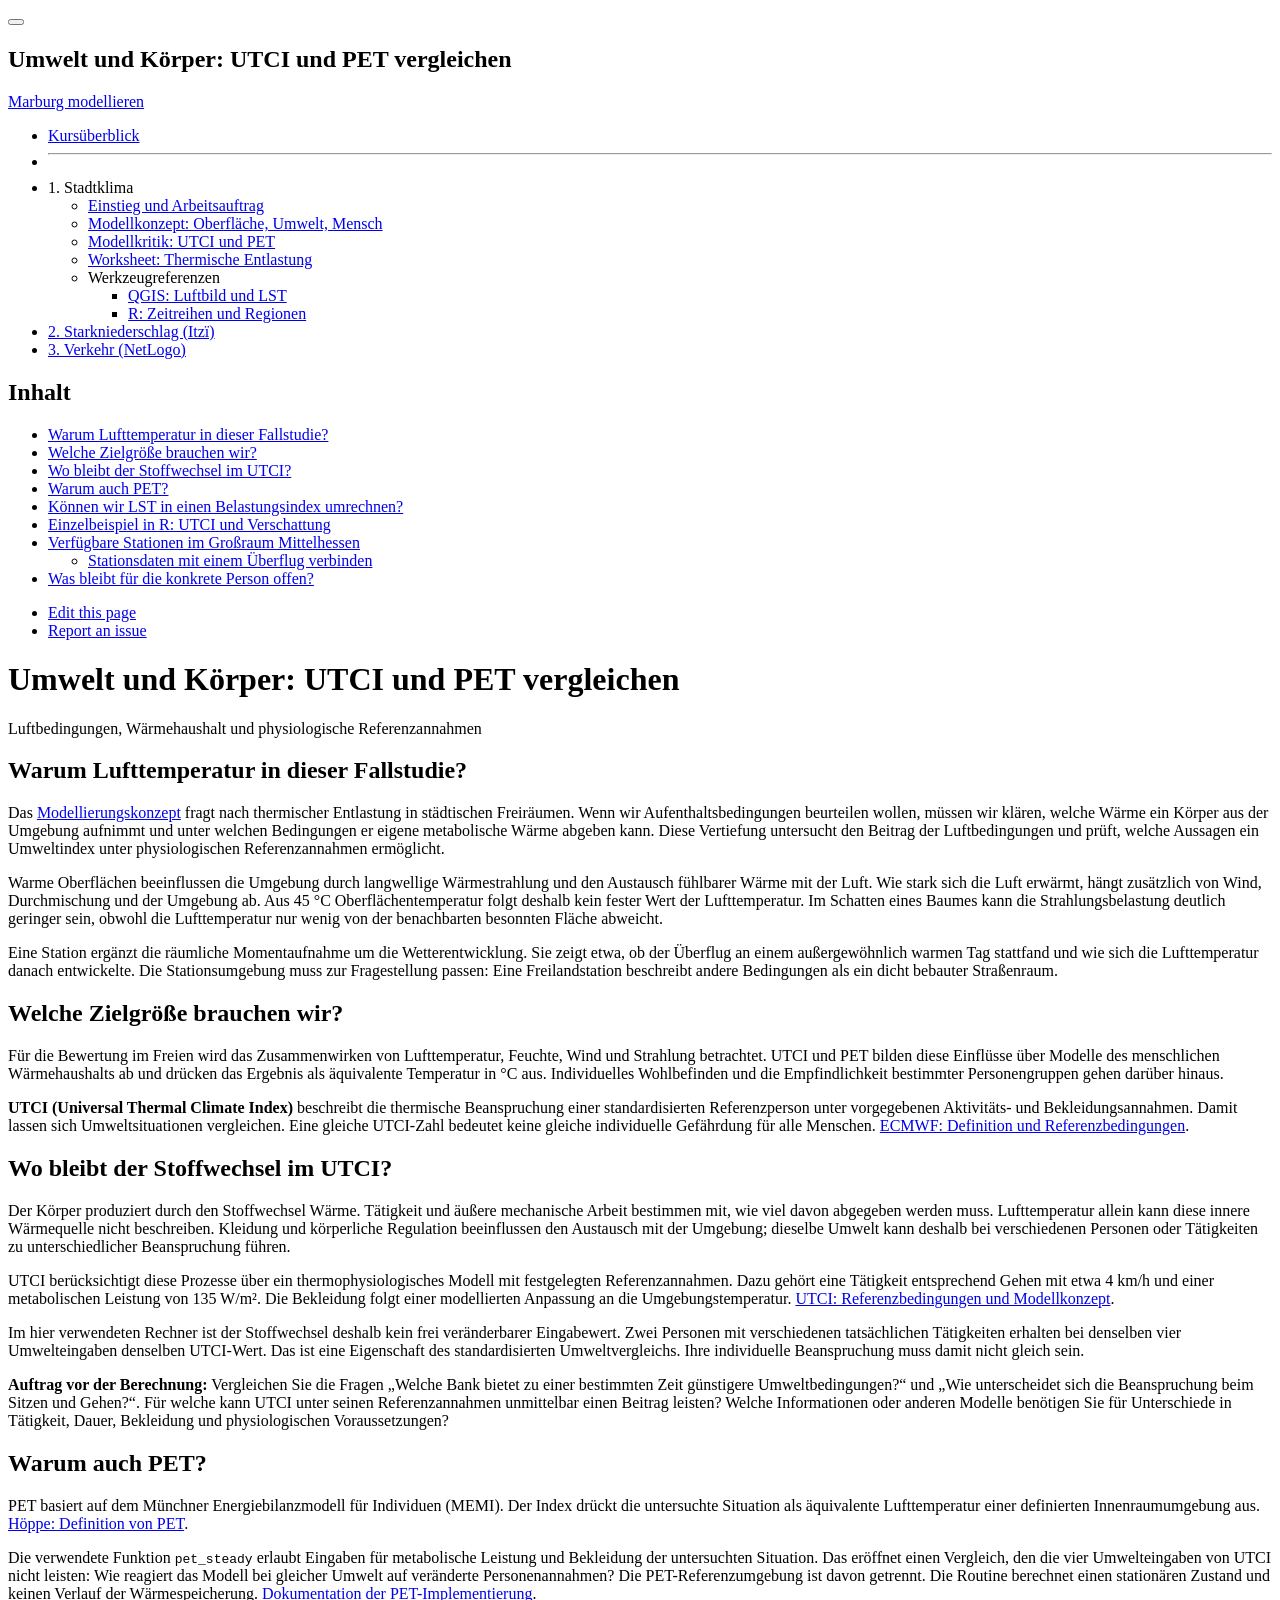
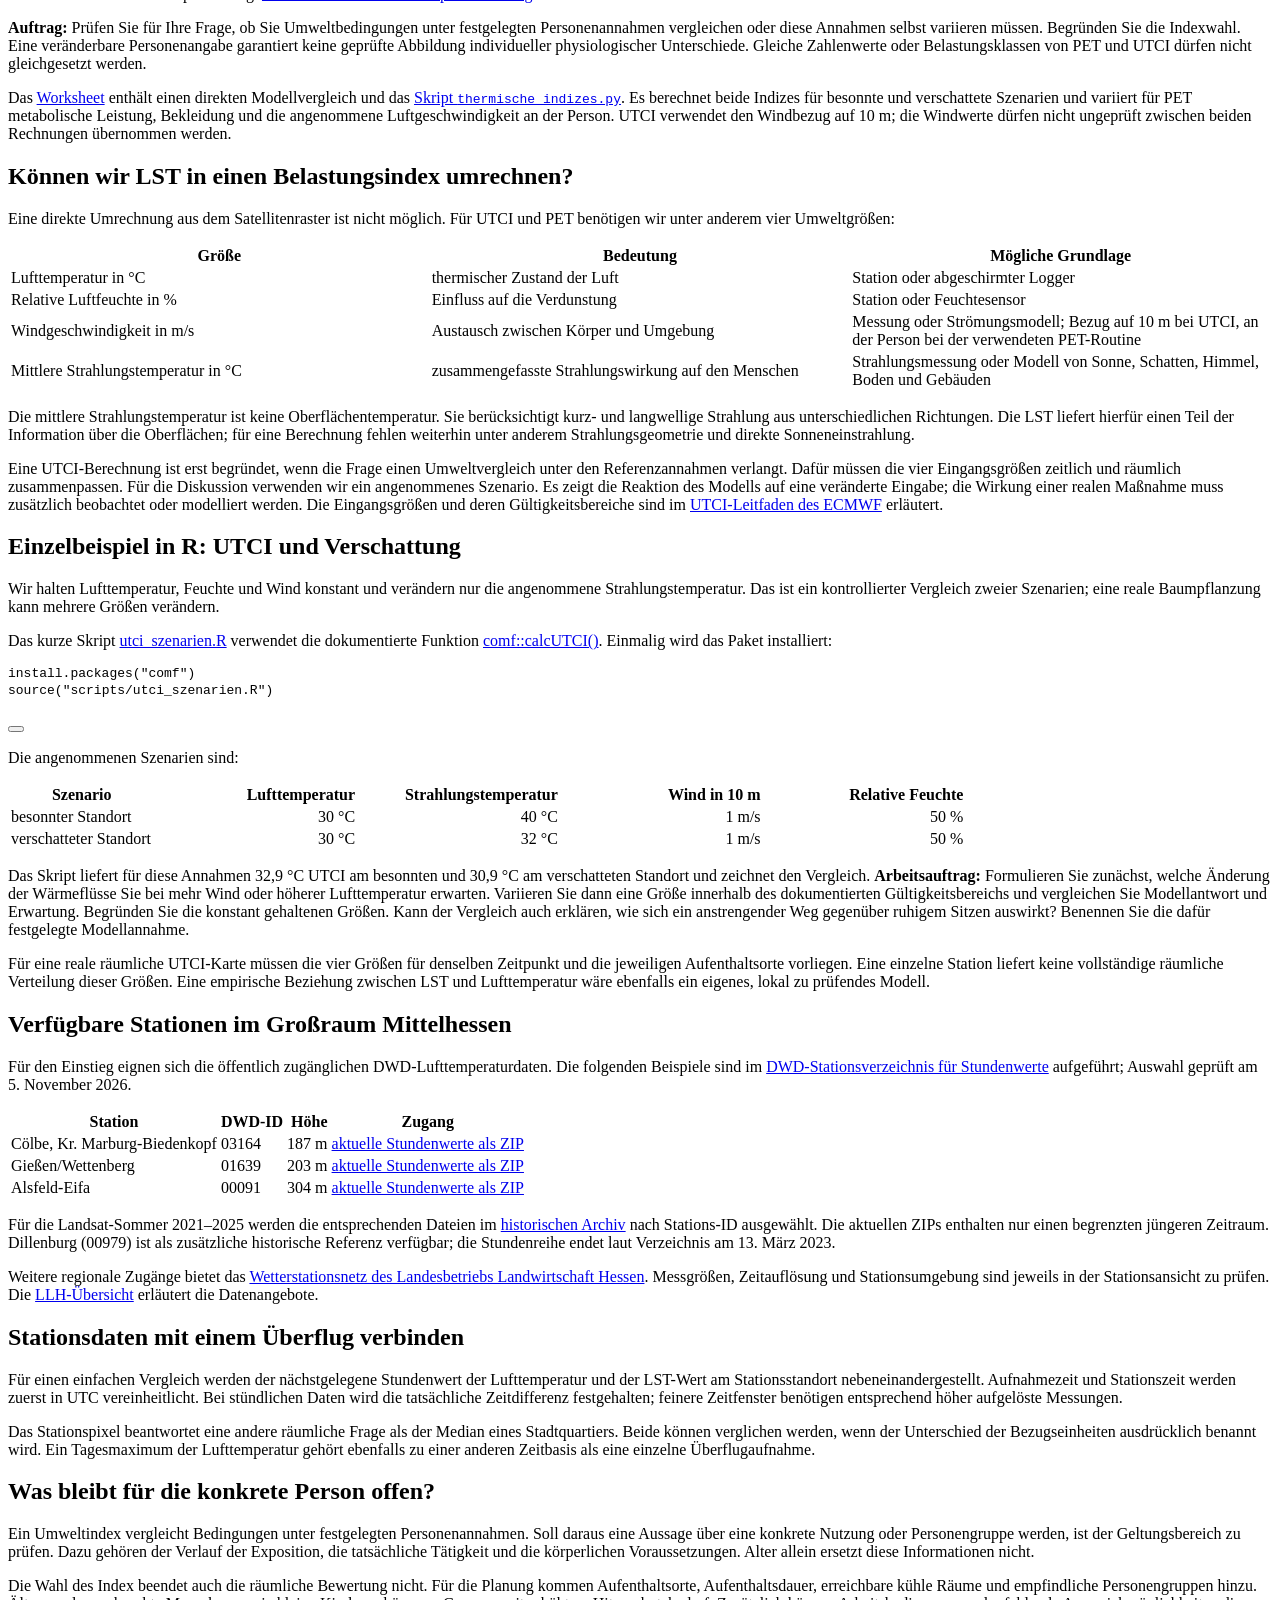
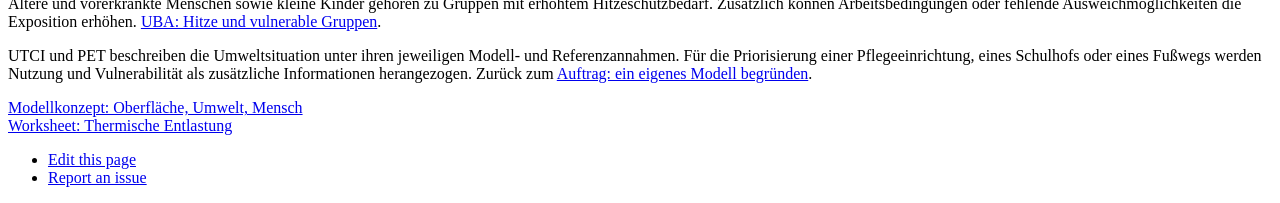
==== docs/pages/exkurs_stationen.html @ 8a986c5f "fix block 1" ====
<!DOCTYPE html>
<html xmlns="http://www.w3.org/1999/xhtml" lang="en" xml:lang="en"><head>

<meta charset="utf-8">
<meta name="generator" content="quarto-1.8.26">

<meta name="viewport" content="width=device-width, initial-scale=1.0, user-scalable=yes">


<title>Umwelt und Körper: UTCI und PET vergleichen – Marburg modellieren</title>
<style>
code{white-space: pre-wrap;}
span.smallcaps{font-variant: small-caps;}
div.columns{display: flex; gap: min(4vw, 1.5em);}
div.column{flex: auto; overflow-x: auto;}
div.hanging-indent{margin-left: 1.5em; text-indent: -1.5em;}
ul.task-list{list-style: none;}
ul.task-list li input[type="checkbox"] {
  width: 0.8em;
  margin: 0 0.8em 0.2em -1em; /* quarto-specific, see https://github.com/quarto-dev/quarto-cli/issues/4556 */ 
  vertical-align: middle;
}
/* CSS for syntax highlighting */
html { -webkit-text-size-adjust: 100%; }
pre > code.sourceCode { white-space: pre; position: relative; }
pre > code.sourceCode > span { display: inline-block; line-height: 1.25; }
pre > code.sourceCode > span:empty { height: 1.2em; }
.sourceCode { overflow: visible; }
code.sourceCode > span { color: inherit; text-decoration: inherit; }
div.sourceCode { margin: 1em 0; }
pre.sourceCode { margin: 0; }
@media screen {
div.sourceCode { overflow: auto; }
}
@media print {
pre > code.sourceCode { white-space: pre-wrap; }
pre > code.sourceCode > span { text-indent: -5em; padding-left: 5em; }
}
pre.numberSource code
  { counter-reset: source-line 0; }
pre.numberSource code > span
  { position: relative; left: -4em; counter-increment: source-line; }
pre.numberSource code > span > a:first-child::before
  { content: counter(source-line);
    position: relative; left: -1em; text-align: right; vertical-align: baseline;
    border: none; display: inline-block;
    -webkit-touch-callout: none; -webkit-user-select: none;
    -khtml-user-select: none; -moz-user-select: none;
    -ms-user-select: none; user-select: none;
    padding: 0 4px; width: 4em;
  }
pre.numberSource { margin-left: 3em;  padding-left: 4px; }
div.sourceCode
  {   }
@media screen {
pre > code.sourceCode > span > a:first-child::before { text-decoration: underline; }
}
</style>


<script src="../site_libs/quarto-nav/quarto-nav.js"></script>
<script src="../site_libs/clipboard/clipboard.min.js"></script>
<script src="../site_libs/quarto-search/autocomplete.umd.js"></script>
<script src="../site_libs/quarto-search/fuse.min.js"></script>
<script src="../site_libs/quarto-search/quarto-search.js"></script>
<meta name="quarto:offset" content="../">
<link href="../pages/ws/ws-02.html" rel="next">
<link href="../pages/modellierung_luftbild_lst.html" rel="prev">
<script src="../site_libs/quarto-html/quarto.js" type="module"></script>
<script src="../site_libs/quarto-html/tabsets/tabsets.js" type="module"></script>
<script src="../site_libs/quarto-html/axe/axe-check.js" type="module"></script>
<script src="../site_libs/quarto-html/popper.min.js"></script>
<script src="../site_libs/quarto-html/tippy.umd.min.js"></script>
<script src="../site_libs/quarto-html/anchor.min.js"></script>
<link href="../site_libs/quarto-html/tippy.css" rel="stylesheet">
<link href="../site_libs/quarto-html/quarto-syntax-highlighting-597958c53c93a607afca12fd375c57ed.css" rel="stylesheet" class="quarto-color-scheme" id="quarto-text-highlighting-styles">
<link href="../site_libs/quarto-html/quarto-syntax-highlighting-dark-7ac2f9da8c2617a4fdd15004b4601015.css" rel="stylesheet" class="quarto-color-scheme quarto-color-alternate" id="quarto-text-highlighting-styles">
<link href="../site_libs/quarto-html/quarto-syntax-highlighting-597958c53c93a607afca12fd375c57ed.css" rel="stylesheet" class="quarto-color-scheme-extra" id="quarto-text-highlighting-styles">
<script src="../site_libs/bootstrap/bootstrap.min.js"></script>
<link href="../site_libs/bootstrap/bootstrap-icons.css" rel="stylesheet">
<link href="../site_libs/bootstrap/bootstrap-c5ca5c32b214fe74a527b2ba75d794cd.min.css" rel="stylesheet" append-hash="true" class="quarto-color-scheme" id="quarto-bootstrap" data-mode="light">
<link href="../site_libs/bootstrap/bootstrap-dark-c8e893c45ba768c613f97d88ef0faa80.min.css" rel="stylesheet" append-hash="true" class="quarto-color-scheme quarto-color-alternate" id="quarto-bootstrap" data-mode="light">
<link href="../site_libs/bootstrap/bootstrap-c5ca5c32b214fe74a527b2ba75d794cd.min.css" rel="stylesheet" append-hash="true" class="quarto-color-scheme-extra" id="quarto-bootstrap" data-mode="light">
<script id="quarto-search-options" type="application/json">{
  "location": "navbar",
  "copy-button": false,
  "collapse-after": 3,
  "panel-placement": "end",
  "type": "textbox",
  "limit": 50,
  "keyboard-shortcut": [
    "f",
    "/",
    "s"
  ],
  "language": {
    "search-no-results-text": "No results",
    "search-matching-documents-text": "matching documents",
    "search-copy-link-title": "Copy link to search",
    "search-hide-matches-text": "Hide additional matches",
    "search-more-match-text": "more match in this document",
    "search-more-matches-text": "more matches in this document",
    "search-clear-button-title": "Clear",
    "search-text-placeholder": "",
    "search-detached-cancel-button-title": "Cancel",
    "search-submit-button-title": "Submit",
    "search-label": "Search"
  }
}</script>


<meta property="og:title" content="Umwelt und Körper: UTCI und PET vergleichen – Marburg modellieren">
<meta property="og:description" content="Luftbedingungen, Wärmehaushalt und physiologische Referenzannahmen">
<meta property="og:site_name" content="Marburg modellieren">
<meta name="twitter:title" content="Umwelt und Körper: UTCI und PET vergleichen – Marburg modellieren">
<meta name="twitter:description" content="Luftbedingungen, Wärmehaushalt und physiologische Referenzannahmen">
<meta name="twitter:creator" content="@gisma">
<meta name="twitter:card" content="summary">
</head>

<body class="nav-sidebar docked quarto-light"><script id="quarto-html-before-body" type="application/javascript">
    const toggleBodyColorMode = (bsSheetEl) => {
      const mode = bsSheetEl.getAttribute("data-mode");
      const bodyEl = window.document.querySelector("body");
      if (mode === "dark") {
        bodyEl.classList.add("quarto-dark");
        bodyEl.classList.remove("quarto-light");
      } else {
        bodyEl.classList.add("quarto-light");
        bodyEl.classList.remove("quarto-dark");
      }
    }
    const toggleBodyColorPrimary = () => {
      const bsSheetEl = window.document.querySelector("link#quarto-bootstrap:not([rel=disabled-stylesheet])");
      if (bsSheetEl) {
        toggleBodyColorMode(bsSheetEl);
      }
    }
    const setColorSchemeToggle = (alternate) => {
      const toggles = window.document.querySelectorAll('.quarto-color-scheme-toggle');
      for (let i=0; i < toggles.length; i++) {
        const toggle = toggles[i];
        if (toggle) {
          if (alternate) {
            toggle.classList.add("alternate");
          } else {
            toggle.classList.remove("alternate");
          }
        }
      }
    };
    const toggleColorMode = (alternate) => {
      // Switch the stylesheets
      const primaryStylesheets = window.document.querySelectorAll('link.quarto-color-scheme:not(.quarto-color-alternate)');
      const alternateStylesheets = window.document.querySelectorAll('link.quarto-color-scheme.quarto-color-alternate');
      manageTransitions('#quarto-margin-sidebar .nav-link', false);
      if (alternate) {
        // note: dark is layered on light, we don't disable primary!
        enableStylesheet(alternateStylesheets);
        for (const sheetNode of alternateStylesheets) {
          if (sheetNode.id === "quarto-bootstrap") {
            toggleBodyColorMode(sheetNode);
          }
        }
      } else {
        disableStylesheet(alternateStylesheets);
        enableStylesheet(primaryStylesheets)
        toggleBodyColorPrimary();
      }
      manageTransitions('#quarto-margin-sidebar .nav-link', true);
      // Switch the toggles
      setColorSchemeToggle(alternate)
      // Hack to workaround the fact that safari doesn't
      // properly recolor the scrollbar when toggling (#1455)
      if (navigator.userAgent.indexOf('Safari') > 0 && navigator.userAgent.indexOf('Chrome') == -1) {
        manageTransitions("body", false);
        window.scrollTo(0, 1);
        setTimeout(() => {
          window.scrollTo(0, 0);
          manageTransitions("body", true);
        }, 40);
      }
    }
    const disableStylesheet = (stylesheets) => {
      for (let i=0; i < stylesheets.length; i++) {
        const stylesheet = stylesheets[i];
        stylesheet.rel = 'disabled-stylesheet';
      }
    }
    const enableStylesheet = (stylesheets) => {
      for (let i=0; i < stylesheets.length; i++) {
        const stylesheet = stylesheets[i];
        if(stylesheet.rel !== 'stylesheet') { // for Chrome, which will still FOUC without this check
          stylesheet.rel = 'stylesheet';
        }
      }
    }
    const manageTransitions = (selector, allowTransitions) => {
      const els = window.document.querySelectorAll(selector);
      for (let i=0; i < els.length; i++) {
        const el = els[i];
        if (allowTransitions) {
          el.classList.remove('notransition');
        } else {
          el.classList.add('notransition');
        }
      }
    }
    const isFileUrl = () => {
      return window.location.protocol === 'file:';
    }
    const hasAlternateSentinel = () => {
      let styleSentinel = getColorSchemeSentinel();
      if (styleSentinel !== null) {
        return styleSentinel === "alternate";
      } else {
        return false;
      }
    }
    const setStyleSentinel = (alternate) => {
      const value = alternate ? "alternate" : "default";
      if (!isFileUrl()) {
        window.localStorage.setItem("quarto-color-scheme", value);
      } else {
        localAlternateSentinel = value;
      }
    }
    const getColorSchemeSentinel = () => {
      if (!isFileUrl()) {
        const storageValue = window.localStorage.getItem("quarto-color-scheme");
        return storageValue != null ? storageValue : localAlternateSentinel;
      } else {
        return localAlternateSentinel;
      }
    }
    const toggleGiscusIfUsed = (isAlternate, darkModeDefault) => {
      const baseTheme = document.querySelector('#giscus-base-theme')?.value ?? 'light';
      const alternateTheme = document.querySelector('#giscus-alt-theme')?.value ?? 'dark';
      let newTheme = '';
      if(authorPrefersDark) {
        newTheme = isAlternate ? baseTheme : alternateTheme;
      } else {
        newTheme = isAlternate ? alternateTheme : baseTheme;
      }
      const changeGiscusTheme = () => {
        // From: https://github.com/giscus/giscus/issues/336
        const sendMessage = (message) => {
          const iframe = document.querySelector('iframe.giscus-frame');
          if (!iframe) return;
          iframe.contentWindow.postMessage({ giscus: message }, 'https://giscus.app');
        }
        sendMessage({
          setConfig: {
            theme: newTheme
          }
        });
      }
      const isGiscussLoaded = window.document.querySelector('iframe.giscus-frame') !== null;
      if (isGiscussLoaded) {
        changeGiscusTheme();
      }
    };
    const authorPrefersDark = false;
    const darkModeDefault = authorPrefersDark;
      document.querySelector('link#quarto-text-highlighting-styles.quarto-color-scheme-extra').rel = 'disabled-stylesheet';
      document.querySelector('link#quarto-bootstrap.quarto-color-scheme-extra').rel = 'disabled-stylesheet';
    let localAlternateSentinel = darkModeDefault ? 'alternate' : 'default';
    // Dark / light mode switch
    window.quartoToggleColorScheme = () => {
      // Read the current dark / light value
      let toAlternate = !hasAlternateSentinel();
      toggleColorMode(toAlternate);
      setStyleSentinel(toAlternate);
      toggleGiscusIfUsed(toAlternate, darkModeDefault);
      window.dispatchEvent(new Event('resize'));
    };
    // Switch to dark mode if need be
    if (hasAlternateSentinel()) {
      toggleColorMode(true);
    } else {
      toggleColorMode(false);
    }
  </script>

<div id="quarto-search-results"></div>
  <header id="quarto-header" class="headroom fixed-top">
  <nav class="quarto-secondary-nav">
    <div class="container-fluid d-flex">
      <button type="button" class="quarto-btn-toggle btn" data-bs-toggle="collapse" role="button" data-bs-target=".quarto-sidebar-collapse-item" aria-controls="quarto-sidebar" aria-expanded="false" aria-label="Toggle sidebar navigation" onclick="if (window.quartoToggleHeadroom) { window.quartoToggleHeadroom(); }">
        <i class="bi bi-layout-text-sidebar-reverse"></i>
      </button>
        <a class="flex-grow-1 no-decor" role="navigation" data-bs-toggle="collapse" data-bs-target=".quarto-sidebar-collapse-item" aria-controls="quarto-sidebar" aria-expanded="false" aria-label="Toggle sidebar navigation" onclick="if (window.quartoToggleHeadroom) { window.quartoToggleHeadroom(); }">      
          <h1 class="quarto-secondary-nav-title">Umwelt und Körper: UTCI und PET vergleichen</h1>
        </a>     
    </div>
  </nav>
</header>
<!-- content -->
<div id="quarto-content" class="quarto-container page-columns page-rows-contents page-layout-article">
<!-- sidebar -->
  <nav id="quarto-sidebar" class="sidebar collapse collapse-horizontal quarto-sidebar-collapse-item sidebar-navigation docked overflow-auto">
    <div class="pt-lg-2 mt-2 text-left sidebar-header">
    <div class="sidebar-title mb-0 py-0">
      <a href="../">Marburg modellieren</a> 
        <div class="sidebar-tools-main">
  <a href="" class="quarto-color-scheme-toggle quarto-navigation-tool  px-1" onclick="window.quartoToggleColorScheme(); return false;" title="Toggle dark mode"><i class="bi"></i></a>
</div>
    </div>
      </div>
    <div class="sidebar-menu-container"> 
    <ul class="list-unstyled mt-1">
        <li class="sidebar-item">
  <div class="sidebar-item-container"> 
  <a href="../index.html" class="sidebar-item-text sidebar-link">
 <span class="menu-text">Kursüberblick</span></a>
  </div>
</li>
        <li class="px-0"><hr class="sidebar-divider hi "></li>
        <li class="sidebar-item sidebar-item-section">
      <div class="sidebar-item-container"> 
            <a class="sidebar-item-text sidebar-link text-start" data-bs-toggle="collapse" data-bs-target="#quarto-sidebar-section-1" role="navigation" aria-expanded="true">
 <span class="menu-text">1. Stadtklima</span></a>
          <a class="sidebar-item-toggle text-start" data-bs-toggle="collapse" data-bs-target="#quarto-sidebar-section-1" role="navigation" aria-expanded="true" aria-label="Toggle section">
            <i class="bi bi-chevron-right ms-2"></i>
          </a> 
      </div>
      <ul id="quarto-sidebar-section-1" class="collapse list-unstyled sidebar-section depth1 show">  
          <li class="sidebar-item">
  <div class="sidebar-item-container"> 
  <a href="../pages/stadtwaerme-einstieg.html" class="sidebar-item-text sidebar-link">
 <span class="menu-text">Einstieg und Arbeitsauftrag</span></a>
  </div>
</li>
          <li class="sidebar-item">
  <div class="sidebar-item-container"> 
  <a href="../pages/modellierung_luftbild_lst.html" class="sidebar-item-text sidebar-link">
 <span class="menu-text">Modellkonzept: Oberfläche, Umwelt, Mensch</span></a>
  </div>
</li>
          <li class="sidebar-item">
  <div class="sidebar-item-container"> 
  <a href="../pages/exkurs_stationen.html" class="sidebar-item-text sidebar-link active">
 <span class="menu-text">Modellkritik: UTCI und PET</span></a>
  </div>
</li>
          <li class="sidebar-item">
  <div class="sidebar-item-container"> 
  <a href="../pages/ws/ws-02.html" class="sidebar-item-text sidebar-link">
 <span class="menu-text">Worksheet: Thermische Entlastung</span></a>
  </div>
</li>
          <li class="sidebar-item sidebar-item-section">
      <div class="sidebar-item-container"> 
            <a class="sidebar-item-text sidebar-link text-start collapsed" data-bs-toggle="collapse" data-bs-target="#quarto-sidebar-section-2" role="navigation" aria-expanded="false">
 <span class="menu-text">Werkzeugreferenzen</span></a>
          <a class="sidebar-item-toggle text-start collapsed" data-bs-toggle="collapse" data-bs-target="#quarto-sidebar-section-2" role="navigation" aria-expanded="false" aria-label="Toggle section">
            <i class="bi bi-chevron-right ms-2"></i>
          </a> 
      </div>
      <ul id="quarto-sidebar-section-2" class="collapse list-unstyled sidebar-section depth2 ">  
          <li class="sidebar-item">
  <div class="sidebar-item-container"> 
  <a href="../pages/qgis-howto-stadtwaerme-marburg.html" class="sidebar-item-text sidebar-link">
 <span class="menu-text">QGIS: Luftbild und LST</span></a>
  </div>
</li>
          <li class="sidebar-item">
  <div class="sidebar-item-container"> 
  <a href="../pages/r-werkzeuge.html" class="sidebar-item-text sidebar-link">
 <span class="menu-text">R: Zeitreihen und Regionen</span></a>
  </div>
</li>
      </ul>
  </li>
      </ul>
  </li>
        <li class="sidebar-item">
  <div class="sidebar-item-container"> 
  <a href="../index.html#starkniederschlag" class="sidebar-item-text sidebar-link">
 <span class="menu-text">2. Starkniederschlag (Itzï)</span></a>
  </div>
</li>
        <li class="sidebar-item">
  <div class="sidebar-item-container"> 
  <a href="../index.html#verkehr" class="sidebar-item-text sidebar-link">
 <span class="menu-text">3. Verkehr (NetLogo)</span></a>
  </div>
</li>
    </ul>
    </div>
</nav>
<div id="quarto-sidebar-glass" class="quarto-sidebar-collapse-item" data-bs-toggle="collapse" data-bs-target=".quarto-sidebar-collapse-item"></div>
<!-- margin-sidebar -->
    <div id="quarto-margin-sidebar" class="sidebar margin-sidebar">
        <nav id="TOC" role="doc-toc" class="toc-active">
    <h2 id="toc-title">Inhalt</h2>
   
  <ul>
  <li><a href="#warum-lufttemperatur-in-dieser-fallstudie" id="toc-warum-lufttemperatur-in-dieser-fallstudie" class="nav-link active" data-scroll-target="#warum-lufttemperatur-in-dieser-fallstudie">Warum Lufttemperatur in dieser Fallstudie?</a></li>
  <li><a href="#welche-zielgröße-brauchen-wir" id="toc-welche-zielgröße-brauchen-wir" class="nav-link" data-scroll-target="#welche-zielgröße-brauchen-wir">Welche Zielgröße brauchen wir?</a></li>
  <li><a href="#wo-bleibt-der-stoffwechsel-im-utci" id="toc-wo-bleibt-der-stoffwechsel-im-utci" class="nav-link" data-scroll-target="#wo-bleibt-der-stoffwechsel-im-utci">Wo bleibt der Stoffwechsel im UTCI?</a></li>
  <li><a href="#warum-auch-pet" id="toc-warum-auch-pet" class="nav-link" data-scroll-target="#warum-auch-pet">Warum auch PET?</a></li>
  <li><a href="#können-wir-lst-in-einen-belastungsindex-umrechnen" id="toc-können-wir-lst-in-einen-belastungsindex-umrechnen" class="nav-link" data-scroll-target="#können-wir-lst-in-einen-belastungsindex-umrechnen">Können wir LST in einen Belastungsindex umrechnen?</a></li>
  <li><a href="#einzelbeispiel-in-r-utci-und-verschattung" id="toc-einzelbeispiel-in-r-utci-und-verschattung" class="nav-link" data-scroll-target="#einzelbeispiel-in-r-utci-und-verschattung">Einzelbeispiel in R: UTCI und Verschattung</a></li>
  <li><a href="#verfügbare-stationen-im-großraum-mittelhessen" id="toc-verfügbare-stationen-im-großraum-mittelhessen" class="nav-link" data-scroll-target="#verfügbare-stationen-im-großraum-mittelhessen">Verfügbare Stationen im Großraum Mittelhessen</a>
  <ul class="collapse">
  <li><a href="#stationsdaten-mit-einem-überflug-verbinden" id="toc-stationsdaten-mit-einem-überflug-verbinden" class="nav-link" data-scroll-target="#stationsdaten-mit-einem-überflug-verbinden">Stationsdaten mit einem Überflug verbinden</a></li>
  </ul></li>
  <li><a href="#was-bleibt-für-die-konkrete-person-offen" id="toc-was-bleibt-für-die-konkrete-person-offen" class="nav-link" data-scroll-target="#was-bleibt-für-die-konkrete-person-offen">Was bleibt für die konkrete Person offen?</a></li>
  </ul>
<div class="toc-actions"><ul><li><a href="https://github.com/gisma-courses/geo-mar-mod-2026/edit/main/pages/exkurs_stationen.qmd" class="toc-action"><i class="bi bi-github"></i>Edit this page</a></li><li><a href="https://github.com/gisma-courses/geo-mar-mod-2026/issues/new" class="toc-action"><i class="bi empty"></i>Report an issue</a></li></ul></div></nav>
    </div>
<!-- main -->
<main class="content" id="quarto-document-content">


<header id="title-block-header" class="quarto-title-block default">
<div class="quarto-title">
<h1 class="title d-none d-lg-block">Umwelt und Körper: UTCI und PET vergleichen</h1>
<p class="subtitle lead">Luftbedingungen, Wärmehaushalt und physiologische Referenzannahmen</p>
</div>



<div class="quarto-title-meta">

    
  
    
  </div>
  


</header>


<section id="warum-lufttemperatur-in-dieser-fallstudie" class="level1">
<h1>Warum Lufttemperatur in dieser Fallstudie?</h1>
<p>Das <a href="../pages/modellierung_luftbild_lst.html">Modellierungskonzept</a> fragt nach thermischer Entlastung in städtischen Freiräumen. Wenn wir Aufenthaltsbedingungen beurteilen wollen, müssen wir klären, welche Wärme ein Körper aus der Umgebung aufnimmt und unter welchen Bedingungen er eigene metabolische Wärme abgeben kann. Diese Vertiefung untersucht den Beitrag der Luftbedingungen und prüft, welche Aussagen ein Umweltindex unter physiologischen Referenzannahmen ermöglicht.</p>
<p>Warme Oberflächen beeinflussen die Umgebung durch langwellige Wärmestrahlung und den Austausch fühlbarer Wärme mit der Luft. Wie stark sich die Luft erwärmt, hängt zusätzlich von Wind, Durchmischung und der Umgebung ab. Aus 45 °C Oberflächentemperatur folgt deshalb kein fester Wert der Lufttemperatur. Im Schatten eines Baumes kann die Strahlungsbelastung deutlich geringer sein, obwohl die Lufttemperatur nur wenig von der benachbarten besonnten Fläche abweicht.</p>
<p>Eine Station ergänzt die räumliche Momentaufnahme um die Wetterentwicklung. Sie zeigt etwa, ob der Überflug an einem außergewöhnlich warmen Tag stattfand und wie sich die Lufttemperatur danach entwickelte. Die Stationsumgebung muss zur Fragestellung passen: Eine Freilandstation beschreibt andere Bedingungen als ein dicht bebauter Straßenraum.</p>
</section>
<section id="welche-zielgröße-brauchen-wir" class="level1">
<h1>Welche Zielgröße brauchen wir?</h1>
<p>Für die Bewertung im Freien wird das Zusammenwirken von Lufttemperatur, Feuchte, Wind und Strahlung betrachtet. UTCI und PET bilden diese Einflüsse über Modelle des menschlichen Wärmehaushalts ab und drücken das Ergebnis als äquivalente Temperatur in °C aus. Individuelles Wohlbefinden und die Empfindlichkeit bestimmter Personengruppen gehen darüber hinaus.</p>
<p><strong>UTCI (Universal Thermal Climate Index)</strong> beschreibt die thermische Beanspruchung einer standardisierten Referenzperson unter vorgegebenen Aktivitäts- und Bekleidungsannahmen. Damit lassen sich Umweltsituationen vergleichen. Eine gleiche UTCI-Zahl bedeutet keine gleiche individuelle Gefährdung für alle Menschen. <a href="https://confluence.ecmwf.int/spaces/FCST/pages/462912535/New+parameters+heat+and+cold+indices+mean+radiant+temperature+and+globe+temperature">ECMWF: Definition und Referenzbedingungen</a>.</p>
</section>
<section id="wo-bleibt-der-stoffwechsel-im-utci" class="level1">
<h1>Wo bleibt der Stoffwechsel im UTCI?</h1>
<p>Der Körper produziert durch den Stoffwechsel Wärme. Tätigkeit und äußere mechanische Arbeit bestimmen mit, wie viel davon abgegeben werden muss. Lufttemperatur allein kann diese innere Wärmequelle nicht beschreiben. Kleidung und körperliche Regulation beeinflussen den Austausch mit der Umgebung; dieselbe Umwelt kann deshalb bei verschiedenen Personen oder Tätigkeiten zu unterschiedlicher Beanspruchung führen.</p>
<p>UTCI berücksichtigt diese Prozesse über ein thermophysiologisches Modell mit festgelegten Referenzannahmen. Dazu gehört eine Tätigkeit entsprechend Gehen mit etwa 4 km/h und einer metabolischen Leistung von 135 W/m². Die Bekleidung folgt einer modellierten Anpassung an die Umgebungstemperatur. <a href="https://www.utci.org/resources/utci_poster.pdf">UTCI: Referenzbedingungen und Modellkonzept</a>.</p>
<p>Im hier verwendeten Rechner ist der Stoffwechsel deshalb kein frei veränderbarer Eingabewert. Zwei Personen mit verschiedenen tatsächlichen Tätigkeiten erhalten bei denselben vier Umwelteingaben denselben UTCI-Wert. Das ist eine Eigenschaft des standardisierten Umweltvergleichs. Ihre individuelle Beanspruchung muss damit nicht gleich sein.</p>
<p><strong>Auftrag vor der Berechnung:</strong> Vergleichen Sie die Fragen „Welche Bank bietet zu einer bestimmten Zeit günstigere Umweltbedingungen?“ und „Wie unterscheidet sich die Beanspruchung beim Sitzen und Gehen?“. Für welche kann UTCI unter seinen Referenzannahmen unmittelbar einen Beitrag leisten? Welche Informationen oder anderen Modelle benötigen Sie für Unterschiede in Tätigkeit, Dauer, Bekleidung und physiologischen Voraussetzungen?</p>
</section>
<section id="warum-auch-pet" class="level1">
<h1>Warum auch PET?</h1>
<p>PET basiert auf dem Münchner Energiebilanzmodell für Individuen (MEMI). Der Index drückt die untersuchte Situation als äquivalente Lufttemperatur einer definierten Innenraumumgebung aus. <a href="https://doi.org/10.1007/s004840050118">Höppe: Definition von PET</a>.</p>
<p>Die verwendete Funktion <code>pet_steady</code> erlaubt Eingaben für metabolische Leistung und Bekleidung der untersuchten Situation. Das eröffnet einen Vergleich, den die vier Umwelteingaben von UTCI nicht leisten: Wie reagiert das Modell bei gleicher Umwelt auf veränderte Personenannahmen? Die PET-Referenzumgebung ist davon getrennt. Die Routine berechnet einen stationären Zustand und keinen Verlauf der Wärmespeicherung. <a href="https://pythermalcomfort.readthedocs.io/en/stable/documentation/models.html#physiological-equivalent-temperature-pet">Dokumentation der PET-Implementierung</a>.</p>
<p><strong>Auftrag:</strong> Prüfen Sie für Ihre Frage, ob Sie Umweltbedingungen unter festgelegten Personenannahmen vergleichen oder diese Annahmen selbst variieren müssen. Begründen Sie die Indexwahl. Eine veränderbare Personenangabe garantiert keine geprüfte Abbildung individueller physiologischer Unterschiede. Gleiche Zahlenwerte oder Belastungsklassen von PET und UTCI dürfen nicht gleichgesetzt werden.</p>
<p>Das <a href="../pages/ws/ws-02.html">Worksheet</a> enthält einen direkten Modellvergleich und das <a href="../scripts/thermische_indizes.py">Skript <code>thermische_indizes.py</code></a>. Es berechnet beide Indizes für besonnte und verschattete Szenarien und variiert für PET metabolische Leistung, Bekleidung und die angenommene Luftgeschwindigkeit an der Person. UTCI verwendet den Windbezug auf 10 m; die Windwerte dürfen nicht ungeprüft zwischen beiden Rechnungen übernommen werden.</p>
</section>
<section id="können-wir-lst-in-einen-belastungsindex-umrechnen" class="level1">
<h1>Können wir LST in einen Belastungsindex umrechnen?</h1>
<p>Eine direkte Umrechnung aus dem Satellitenraster ist nicht möglich. Für UTCI und PET benötigen wir unter anderem vier Umweltgrößen:</p>
<table class="caption-top table">
<colgroup>
<col style="width: 33%">
<col style="width: 33%">
<col style="width: 33%">
</colgroup>
<thead>
<tr class="header">
<th>Größe</th>
<th>Bedeutung</th>
<th>Mögliche Grundlage</th>
</tr>
</thead>
<tbody>
<tr class="odd">
<td>Lufttemperatur in °C</td>
<td>thermischer Zustand der Luft</td>
<td>Station oder abgeschirmter Logger</td>
</tr>
<tr class="even">
<td>Relative Luftfeuchte in %</td>
<td>Einfluss auf die Verdunstung</td>
<td>Station oder Feuchtesensor</td>
</tr>
<tr class="odd">
<td>Windgeschwindigkeit in m/s</td>
<td>Austausch zwischen Körper und Umgebung</td>
<td>Messung oder Strömungsmodell; Bezug auf 10 m bei UTCI, an der Person bei der verwendeten PET-Routine</td>
</tr>
<tr class="even">
<td>Mittlere Strahlungstemperatur in °C</td>
<td>zusammengefasste Strahlungswirkung auf den Menschen</td>
<td>Strahlungsmessung oder Modell von Sonne, Schatten, Himmel, Boden und Gebäuden</td>
</tr>
</tbody>
</table>
<p>Die mittlere Strahlungstemperatur ist keine Oberflächentemperatur. Sie berücksichtigt kurz- und langwellige Strahlung aus unterschiedlichen Richtungen. Die LST liefert hierfür einen Teil der Information über die Oberflächen; für eine Berechnung fehlen weiterhin unter anderem Strahlungsgeometrie und direkte Sonneneinstrahlung.</p>
<p>Eine UTCI-Berechnung ist erst begründet, wenn die Frage einen Umweltvergleich unter den Referenzannahmen verlangt. Dafür müssen die vier Eingangsgrößen zeitlich und räumlich zusammenpassen. Für die Diskussion verwenden wir ein angenommenes Szenario. Es zeigt die Reaktion des Modells auf eine veränderte Eingabe; die Wirkung einer realen Maßnahme muss zusätzlich beobachtet oder modelliert werden. Die Eingangsgrößen und deren Gültigkeitsbereiche sind im <a href="https://confluence.ecmwf.int/spaces/CKB/pages/650383669/UTCI+Timeseries+User+Guide">UTCI-Leitfaden des ECMWF</a> erläutert.</p>
</section>
<section id="einzelbeispiel-in-r-utci-und-verschattung" class="level1">
<h1>Einzelbeispiel in R: UTCI und Verschattung</h1>
<p>Wir halten Lufttemperatur, Feuchte und Wind konstant und verändern nur die angenommene Strahlungstemperatur. Das ist ein kontrollierter Vergleich zweier Szenarien; eine reale Baumpflanzung kann mehrere Größen verändern.</p>
<p>Das kurze Skript <a href="../scripts/utci_szenarien.R">utci_szenarien.R</a> verwendet die dokumentierte Funktion <a href="https://rdrr.io/cran/comf/man/calcUTCI.html">comf::calcUTCI()</a>. Einmalig wird das Paket installiert:</p>
<div class="code-copy-outer-scaffold"><div class="sourceCode" id="cb1"><pre class="sourceCode r code-with-copy"><code class="sourceCode r"><span id="cb1-1"><a href="#cb1-1" aria-hidden="true" tabindex="-1"></a><span class="fu">install.packages</span>(<span class="st">"comf"</span>)</span>
<span id="cb1-2"><a href="#cb1-2" aria-hidden="true" tabindex="-1"></a><span class="fu">source</span>(<span class="st">"scripts/utci_szenarien.R"</span>)</span></code></pre></div><button title="Copy to Clipboard" class="code-copy-button"><i class="bi"></i></button></div>
<p>Die angenommenen Szenarien sind:</p>
<table class="caption-top table">
<colgroup>
<col style="width: 15%">
<col style="width: 21%">
<col style="width: 21%">
<col style="width: 21%">
<col style="width: 21%">
</colgroup>
<thead>
<tr class="header">
<th>Szenario</th>
<th style="text-align: right;">Lufttemperatur</th>
<th style="text-align: right;">Strahlungstemperatur</th>
<th style="text-align: right;">Wind in 10 m</th>
<th style="text-align: right;">Relative Feuchte</th>
</tr>
</thead>
<tbody>
<tr class="odd">
<td>besonnter Standort</td>
<td style="text-align: right;">30 °C</td>
<td style="text-align: right;">40 °C</td>
<td style="text-align: right;">1 m/s</td>
<td style="text-align: right;">50 %</td>
</tr>
<tr class="even">
<td>verschatteter Standort</td>
<td style="text-align: right;">30 °C</td>
<td style="text-align: right;">32 °C</td>
<td style="text-align: right;">1 m/s</td>
<td style="text-align: right;">50 %</td>
</tr>
</tbody>
</table>
<p>Das Skript liefert für diese Annahmen 32,9 °C UTCI am besonnten und 30,9 °C am verschatteten Standort und zeichnet den Vergleich. <strong>Arbeitsauftrag:</strong> Formulieren Sie zunächst, welche Änderung der Wärmeflüsse Sie bei mehr Wind oder höherer Lufttemperatur erwarten. Variieren Sie dann eine Größe innerhalb des dokumentierten Gültigkeitsbereichs und vergleichen Sie Modellantwort und Erwartung. Begründen Sie die konstant gehaltenen Größen. Kann der Vergleich auch erklären, wie sich ein anstrengender Weg gegenüber ruhigem Sitzen auswirkt? Benennen Sie die dafür festgelegte Modellannahme.</p>
<p>Für eine reale räumliche UTCI-Karte müssen die vier Größen für denselben Zeitpunkt und die jeweiligen Aufenthaltsorte vorliegen. Eine einzelne Station liefert keine vollständige räumliche Verteilung dieser Größen. Eine empirische Beziehung zwischen LST und Lufttemperatur wäre ebenfalls ein eigenes, lokal zu prüfendes Modell.</p>
</section>
<section id="verfügbare-stationen-im-großraum-mittelhessen" class="level1">
<h1>Verfügbare Stationen im Großraum Mittelhessen</h1>
<p>Für den Einstieg eignen sich die öffentlich zugänglichen DWD-Lufttemperaturdaten. Die folgenden Beispiele sind im <a href="https://opendata.dwd.de/climate_environment/CDC/observations_germany/climate/hourly/air_temperature/recent/TU_Stundenwerte_Beschreibung_Stationen.txt">DWD-Stationsverzeichnis für Stundenwerte</a> aufgeführt; Auswahl geprüft am 5. November 2026.</p>
<table class="caption-top table">
<thead>
<tr class="header">
<th>Station</th>
<th>DWD-ID</th>
<th style="text-align: right;">Höhe</th>
<th>Zugang</th>
</tr>
</thead>
<tbody>
<tr class="odd">
<td>Cölbe, Kr. Marburg-Biedenkopf</td>
<td>03164</td>
<td style="text-align: right;">187 m</td>
<td><a href="https://opendata.dwd.de/climate_environment/CDC/observations_germany/climate/hourly/air_temperature/recent/stundenwerte_TU_03164_akt.zip">aktuelle Stundenwerte als ZIP</a></td>
</tr>
<tr class="even">
<td>Gießen/Wettenberg</td>
<td>01639</td>
<td style="text-align: right;">203 m</td>
<td><a href="https://opendata.dwd.de/climate_environment/CDC/observations_germany/climate/hourly/air_temperature/recent/stundenwerte_TU_01639_akt.zip">aktuelle Stundenwerte als ZIP</a></td>
</tr>
<tr class="odd">
<td>Alsfeld-Eifa</td>
<td>00091</td>
<td style="text-align: right;">304 m</td>
<td><a href="https://opendata.dwd.de/climate_environment/CDC/observations_germany/climate/hourly/air_temperature/recent/stundenwerte_TU_00091_akt.zip">aktuelle Stundenwerte als ZIP</a></td>
</tr>
</tbody>
</table>
<p>Für die Landsat-Sommer 2021–2025 werden die entsprechenden Dateien im <a href="https://opendata.dwd.de/climate_environment/CDC/observations_germany/climate/hourly/air_temperature/historical/">historischen Archiv</a> nach Stations-ID ausgewählt. Die aktuellen ZIPs enthalten nur einen begrenzten jüngeren Zeitraum. Dillenburg (00979) ist als zusätzliche historische Referenz verfügbar; die Stundenreihe endet laut Verzeichnis am 13. März 2023.</p>
<p>Weitere regionale Zugänge bietet das <a href="https://www.wetter.llh-hessen.de/">Wetterstationsnetz des Landesbetriebs Landwirtschaft Hessen</a>. Messgrößen, Zeitauflösung und Stationsumgebung sind jeweils in der Stationsansicht zu prüfen. Die <a href="https://llh.hessen.de/pflanze/wetter/">LLH-Übersicht</a> erläutert die Datenangebote.</p>
<section id="stationsdaten-mit-einem-überflug-verbinden" class="level2">
<h2 class="anchored" data-anchor-id="stationsdaten-mit-einem-überflug-verbinden">Stationsdaten mit einem Überflug verbinden</h2>
<p>Für einen einfachen Vergleich werden der nächstgelegene Stundenwert der Lufttemperatur und der LST-Wert am Stationsstandort nebeneinandergestellt. Aufnahmezeit und Stationszeit werden zuerst in UTC vereinheitlicht. Bei stündlichen Daten wird die tatsächliche Zeitdifferenz festgehalten; feinere Zeitfenster benötigen entsprechend höher aufgelöste Messungen.</p>
<p>Das Stationspixel beantwortet eine andere räumliche Frage als der Median eines Stadtquartiers. Beide können verglichen werden, wenn der Unterschied der Bezugseinheiten ausdrücklich benannt wird. Ein Tagesmaximum der Lufttemperatur gehört ebenfalls zu einer anderen Zeitbasis als eine einzelne Überflugaufnahme.</p>
</section>
</section>
<section id="was-bleibt-für-die-konkrete-person-offen" class="level1">
<h1>Was bleibt für die konkrete Person offen?</h1>
<p>Ein Umweltindex vergleicht Bedingungen unter festgelegten Personenannahmen. Soll daraus eine Aussage über eine konkrete Nutzung oder Personengruppe werden, ist der Geltungsbereich zu prüfen. Dazu gehören der Verlauf der Exposition, die tatsächliche Tätigkeit und die körperlichen Voraussetzungen. Alter allein ersetzt diese Informationen nicht.</p>
<p>Die Wahl des Index beendet auch die räumliche Bewertung nicht. Für die Planung kommen Aufenthaltsorte, Aufenthaltsdauer, erreichbare kühle Räume und empfindliche Personengruppen hinzu. Ältere und vorerkrankte Menschen sowie kleine Kinder gehören zu Gruppen mit erhöhtem Hitzeschutzbedarf. Zusätzlich können Arbeitsbedingungen oder fehlende Ausweichmöglichkeiten die Exposition erhöhen. <a href="https://www.umweltbundesamt.de/themen/gesundheit/umwelteinfluesse-auf-den-menschen/klimawandel-gesundheit/wirkungskomplex-hitze">UBA: Hitze und vulnerable Gruppen</a>.</p>
<p>UTCI und PET beschreiben die Umweltsituation unter ihren jeweiligen Modell- und Referenzannahmen. Für die Priorisierung einer Pflegeeinrichtung, eines Schulhofs oder eines Fußwegs werden Nutzung und Vulnerabilität als zusätzliche Informationen herangezogen. Zurück zum <a href="../pages/modellierung_luftbild_lst.html#planungsauftrag">Auftrag: ein eigenes Modell begründen</a>.</p>


</section>

</main> <!-- /main -->
<script id="quarto-html-after-body" type="application/javascript">
  window.document.addEventListener("DOMContentLoaded", function (event) {
    // Ensure there is a toggle, if there isn't float one in the top right
    if (window.document.querySelector('.quarto-color-scheme-toggle') === null) {
      const a = window.document.createElement('a');
      a.classList.add('top-right');
      a.classList.add('quarto-color-scheme-toggle');
      a.href = "";
      a.onclick = function() { try { window.quartoToggleColorScheme(); } catch {} return false; };
      const i = window.document.createElement("i");
      i.classList.add('bi');
      a.appendChild(i);
      window.document.body.appendChild(a);
    }
    setColorSchemeToggle(hasAlternateSentinel())
    const icon = "";
    const anchorJS = new window.AnchorJS();
    anchorJS.options = {
      placement: 'right',
      icon: icon
    };
    anchorJS.add('.anchored');
    const isCodeAnnotation = (el) => {
      for (const clz of el.classList) {
        if (clz.startsWith('code-annotation-')) {                     
          return true;
        }
      }
      return false;
    }
    const onCopySuccess = function(e) {
      // button target
      const button = e.trigger;
      // don't keep focus
      button.blur();
      // flash "checked"
      button.classList.add('code-copy-button-checked');
      var currentTitle = button.getAttribute("title");
      button.setAttribute("title", "Copied!");
      let tooltip;
      if (window.bootstrap) {
        button.setAttribute("data-bs-toggle", "tooltip");
        button.setAttribute("data-bs-placement", "left");
        button.setAttribute("data-bs-title", "Copied!");
        tooltip = new bootstrap.Tooltip(button, 
          { trigger: "manual", 
            customClass: "code-copy-button-tooltip",
            offset: [0, -8]});
        tooltip.show();    
      }
      setTimeout(function() {
        if (tooltip) {
          tooltip.hide();
          button.removeAttribute("data-bs-title");
          button.removeAttribute("data-bs-toggle");
          button.removeAttribute("data-bs-placement");
        }
        button.setAttribute("title", currentTitle);
        button.classList.remove('code-copy-button-checked');
      }, 1000);
      // clear code selection
      e.clearSelection();
    }
    const getTextToCopy = function(trigger) {
      const outerScaffold = trigger.parentElement.cloneNode(true);
      const codeEl = outerScaffold.querySelector('code');
      for (const childEl of codeEl.children) {
        if (isCodeAnnotation(childEl)) {
          childEl.remove();
        }
      }
      return codeEl.innerText;
    }
    const clipboard = new window.ClipboardJS('.code-copy-button:not([data-in-quarto-modal])', {
      text: getTextToCopy
    });
    clipboard.on('success', onCopySuccess);
    if (window.document.getElementById('quarto-embedded-source-code-modal')) {
      const clipboardModal = new window.ClipboardJS('.code-copy-button[data-in-quarto-modal]', {
        text: getTextToCopy,
        container: window.document.getElementById('quarto-embedded-source-code-modal')
      });
      clipboardModal.on('success', onCopySuccess);
    }
      var localhostRegex = new RegExp(/^(?:http|https):\/\/localhost\:?[0-9]*\//);
      var mailtoRegex = new RegExp(/^mailto:/);
        var filterRegex = new RegExp("https:\/\/gisma-courses\.github\.io\/geo-mar-mod-2026");
      var isInternal = (href) => {
          return filterRegex.test(href) || localhostRegex.test(href) || mailtoRegex.test(href);
      }
      // Inspect non-navigation links and adorn them if external
     var links = window.document.querySelectorAll('a[href]:not(.nav-link):not(.navbar-brand):not(.toc-action):not(.sidebar-link):not(.sidebar-item-toggle):not(.pagination-link):not(.no-external):not([aria-hidden]):not(.dropdown-item):not(.quarto-navigation-tool):not(.about-link)');
      for (var i=0; i<links.length; i++) {
        const link = links[i];
        if (!isInternal(link.href)) {
          // undo the damage that might have been done by quarto-nav.js in the case of
          // links that we want to consider external
          if (link.dataset.originalHref !== undefined) {
            link.href = link.dataset.originalHref;
          }
            // target, if specified
            link.setAttribute("target", "_blank");
            if (link.getAttribute("rel") === null) {
              link.setAttribute("rel", "noopener");
            }
        }
      }
    function tippyHover(el, contentFn, onTriggerFn, onUntriggerFn) {
      const config = {
        allowHTML: true,
        maxWidth: 500,
        delay: 100,
        arrow: false,
        appendTo: function(el) {
            return el.parentElement;
        },
        interactive: true,
        interactiveBorder: 10,
        theme: 'quarto',
        placement: 'bottom-start',
      };
      if (contentFn) {
        config.content = contentFn;
      }
      if (onTriggerFn) {
        config.onTrigger = onTriggerFn;
      }
      if (onUntriggerFn) {
        config.onUntrigger = onUntriggerFn;
      }
      window.tippy(el, config); 
    }
    const noterefs = window.document.querySelectorAll('a[role="doc-noteref"]');
    for (var i=0; i<noterefs.length; i++) {
      const ref = noterefs[i];
      tippyHover(ref, function() {
        // use id or data attribute instead here
        let href = ref.getAttribute('data-footnote-href') || ref.getAttribute('href');
        try { href = new URL(href).hash; } catch {}
        const id = href.replace(/^#\/?/, "");
        const note = window.document.getElementById(id);
        if (note) {
          return note.innerHTML;
        } else {
          return "";
        }
      });
    }
    const xrefs = window.document.querySelectorAll('a.quarto-xref');
    const processXRef = (id, note) => {
      // Strip column container classes
      const stripColumnClz = (el) => {
        el.classList.remove("page-full", "page-columns");
        if (el.children) {
          for (const child of el.children) {
            stripColumnClz(child);
          }
        }
      }
      stripColumnClz(note)
      if (id === null || id.startsWith('sec-')) {
        // Special case sections, only their first couple elements
        const container = document.createElement("div");
        if (note.children && note.children.length > 2) {
          container.appendChild(note.children[0].cloneNode(true));
          for (let i = 1; i < note.children.length; i++) {
            const child = note.children[i];
            if (child.tagName === "P" && child.innerText === "") {
              continue;
            } else {
              container.appendChild(child.cloneNode(true));
              break;
            }
          }
          if (window.Quarto?.typesetMath) {
            window.Quarto.typesetMath(container);
          }
          return container.innerHTML
        } else {
          if (window.Quarto?.typesetMath) {
            window.Quarto.typesetMath(note);
          }
          return note.innerHTML;
        }
      } else {
        // Remove any anchor links if they are present
        const anchorLink = note.querySelector('a.anchorjs-link');
        if (anchorLink) {
          anchorLink.remove();
        }
        if (window.Quarto?.typesetMath) {
          window.Quarto.typesetMath(note);
        }
        if (note.classList.contains("callout")) {
          return note.outerHTML;
        } else {
          return note.innerHTML;
        }
      }
    }
    for (var i=0; i<xrefs.length; i++) {
      const xref = xrefs[i];
      tippyHover(xref, undefined, function(instance) {
        instance.disable();
        let url = xref.getAttribute('href');
        let hash = undefined; 
        if (url.startsWith('#')) {
          hash = url;
        } else {
          try { hash = new URL(url).hash; } catch {}
        }
        if (hash) {
          const id = hash.replace(/^#\/?/, "");
          const note = window.document.getElementById(id);
          if (note !== null) {
            try {
              const html = processXRef(id, note.cloneNode(true));
              instance.setContent(html);
            } finally {
              instance.enable();
              instance.show();
            }
          } else {
            // See if we can fetch this
            fetch(url.split('#')[0])
            .then(res => res.text())
            .then(html => {
              const parser = new DOMParser();
              const htmlDoc = parser.parseFromString(html, "text/html");
              const note = htmlDoc.getElementById(id);
              if (note !== null) {
                const html = processXRef(id, note);
                instance.setContent(html);
              } 
            }).finally(() => {
              instance.enable();
              instance.show();
            });
          }
        } else {
          // See if we can fetch a full url (with no hash to target)
          // This is a special case and we should probably do some content thinning / targeting
          fetch(url)
          .then(res => res.text())
          .then(html => {
            const parser = new DOMParser();
            const htmlDoc = parser.parseFromString(html, "text/html");
            const note = htmlDoc.querySelector('main.content');
            if (note !== null) {
              // This should only happen for chapter cross references
              // (since there is no id in the URL)
              // remove the first header
              if (note.children.length > 0 && note.children[0].tagName === "HEADER") {
                note.children[0].remove();
              }
              const html = processXRef(null, note);
              instance.setContent(html);
            } 
          }).finally(() => {
            instance.enable();
            instance.show();
          });
        }
      }, function(instance) {
      });
    }
        let selectedAnnoteEl;
        const selectorForAnnotation = ( cell, annotation) => {
          let cellAttr = 'data-code-cell="' + cell + '"';
          let lineAttr = 'data-code-annotation="' +  annotation + '"';
          const selector = 'span[' + cellAttr + '][' + lineAttr + ']';
          return selector;
        }
        const selectCodeLines = (annoteEl) => {
          const doc = window.document;
          const targetCell = annoteEl.getAttribute("data-target-cell");
          const targetAnnotation = annoteEl.getAttribute("data-target-annotation");
          const annoteSpan = window.document.querySelector(selectorForAnnotation(targetCell, targetAnnotation));
          const lines = annoteSpan.getAttribute("data-code-lines").split(",");
          const lineIds = lines.map((line) => {
            return targetCell + "-" + line;
          })
          let top = null;
          let height = null;
          let parent = null;
          if (lineIds.length > 0) {
              //compute the position of the single el (top and bottom and make a div)
              const el = window.document.getElementById(lineIds[0]);
              top = el.offsetTop;
              height = el.offsetHeight;
              parent = el.parentElement.parentElement;
            if (lineIds.length > 1) {
              const lastEl = window.document.getElementById(lineIds[lineIds.length - 1]);
              const bottom = lastEl.offsetTop + lastEl.offsetHeight;
              height = bottom - top;
            }
            if (top !== null && height !== null && parent !== null) {
              // cook up a div (if necessary) and position it 
              let div = window.document.getElementById("code-annotation-line-highlight");
              if (div === null) {
                div = window.document.createElement("div");
                div.setAttribute("id", "code-annotation-line-highlight");
                div.style.position = 'absolute';
                parent.appendChild(div);
              }
              div.style.top = top - 2 + "px";
              div.style.height = height + 4 + "px";
              div.style.left = 0;
              let gutterDiv = window.document.getElementById("code-annotation-line-highlight-gutter");
              if (gutterDiv === null) {
                gutterDiv = window.document.createElement("div");
                gutterDiv.setAttribute("id", "code-annotation-line-highlight-gutter");
                gutterDiv.style.position = 'absolute';
                const codeCell = window.document.getElementById(targetCell);
                const gutter = codeCell.querySelector('.code-annotation-gutter');
                gutter.appendChild(gutterDiv);
              }
              gutterDiv.style.top = top - 2 + "px";
              gutterDiv.style.height = height + 4 + "px";
            }
            selectedAnnoteEl = annoteEl;
          }
        };
        const unselectCodeLines = () => {
          const elementsIds = ["code-annotation-line-highlight", "code-annotation-line-highlight-gutter"];
          elementsIds.forEach((elId) => {
            const div = window.document.getElementById(elId);
            if (div) {
              div.remove();
            }
          });
          selectedAnnoteEl = undefined;
        };
          // Handle positioning of the toggle
      window.addEventListener(
        "resize",
        throttle(() => {
          elRect = undefined;
          if (selectedAnnoteEl) {
            selectCodeLines(selectedAnnoteEl);
          }
        }, 10)
      );
      function throttle(fn, ms) {
      let throttle = false;
      let timer;
        return (...args) => {
          if(!throttle) { // first call gets through
              fn.apply(this, args);
              throttle = true;
          } else { // all the others get throttled
              if(timer) clearTimeout(timer); // cancel #2
              timer = setTimeout(() => {
                fn.apply(this, args);
                timer = throttle = false;
              }, ms);
          }
        };
      }
        // Attach click handler to the DT
        const annoteDls = window.document.querySelectorAll('dt[data-target-cell]');
        for (const annoteDlNode of annoteDls) {
          annoteDlNode.addEventListener('click', (event) => {
            const clickedEl = event.target;
            if (clickedEl !== selectedAnnoteEl) {
              unselectCodeLines();
              const activeEl = window.document.querySelector('dt[data-target-cell].code-annotation-active');
              if (activeEl) {
                activeEl.classList.remove('code-annotation-active');
              }
              selectCodeLines(clickedEl);
              clickedEl.classList.add('code-annotation-active');
            } else {
              // Unselect the line
              unselectCodeLines();
              clickedEl.classList.remove('code-annotation-active');
            }
          });
        }
    const findCites = (el) => {
      const parentEl = el.parentElement;
      if (parentEl) {
        const cites = parentEl.dataset.cites;
        if (cites) {
          return {
            el,
            cites: cites.split(' ')
          };
        } else {
          return findCites(el.parentElement)
        }
      } else {
        return undefined;
      }
    };
    var bibliorefs = window.document.querySelectorAll('a[role="doc-biblioref"]');
    for (var i=0; i<bibliorefs.length; i++) {
      const ref = bibliorefs[i];
      const citeInfo = findCites(ref);
      if (citeInfo) {
        tippyHover(citeInfo.el, function() {
          var popup = window.document.createElement('div');
          citeInfo.cites.forEach(function(cite) {
            var citeDiv = window.document.createElement('div');
            citeDiv.classList.add('hanging-indent');
            citeDiv.classList.add('csl-entry');
            var biblioDiv = window.document.getElementById('ref-' + cite);
            if (biblioDiv) {
              citeDiv.innerHTML = biblioDiv.innerHTML;
            }
            popup.appendChild(citeDiv);
          });
          return popup.innerHTML;
        });
      }
    }
  });
  </script>
<nav class="page-navigation">
  <div class="nav-page nav-page-previous">
      <a href="../pages/modellierung_luftbild_lst.html" class="pagination-link" aria-label="Modellkonzept: Oberfläche, Umwelt, Mensch">
        <i class="bi bi-arrow-left-short"></i> <span class="nav-page-text">Modellkonzept: Oberfläche, Umwelt, Mensch</span>
      </a>          
  </div>
  <div class="nav-page nav-page-next">
      <a href="../pages/ws/ws-02.html" class="pagination-link" aria-label="Worksheet: Thermische Entlastung">
        <span class="nav-page-text">Worksheet: Thermische Entlastung</span> <i class="bi bi-arrow-right-short"></i>
      </a>
  </div>
</nav>
</div> <!-- /content -->




<footer class="footer"><div class="nav-footer"><div class="nav-footer-center"><div class="toc-actions d-sm-block d-md-none"><ul><li><a href="https://github.com/gisma-courses/geo-mar-mod-2026/edit/main/pages/exkurs_stationen.qmd" class="toc-action"><i class="bi bi-github"></i>Edit this page</a></li><li><a href="https://github.com/gisma-courses/geo-mar-mod-2026/issues/new" class="toc-action"><i class="bi empty"></i>Report an issue</a></li></ul></div></div></div></footer></body></html>
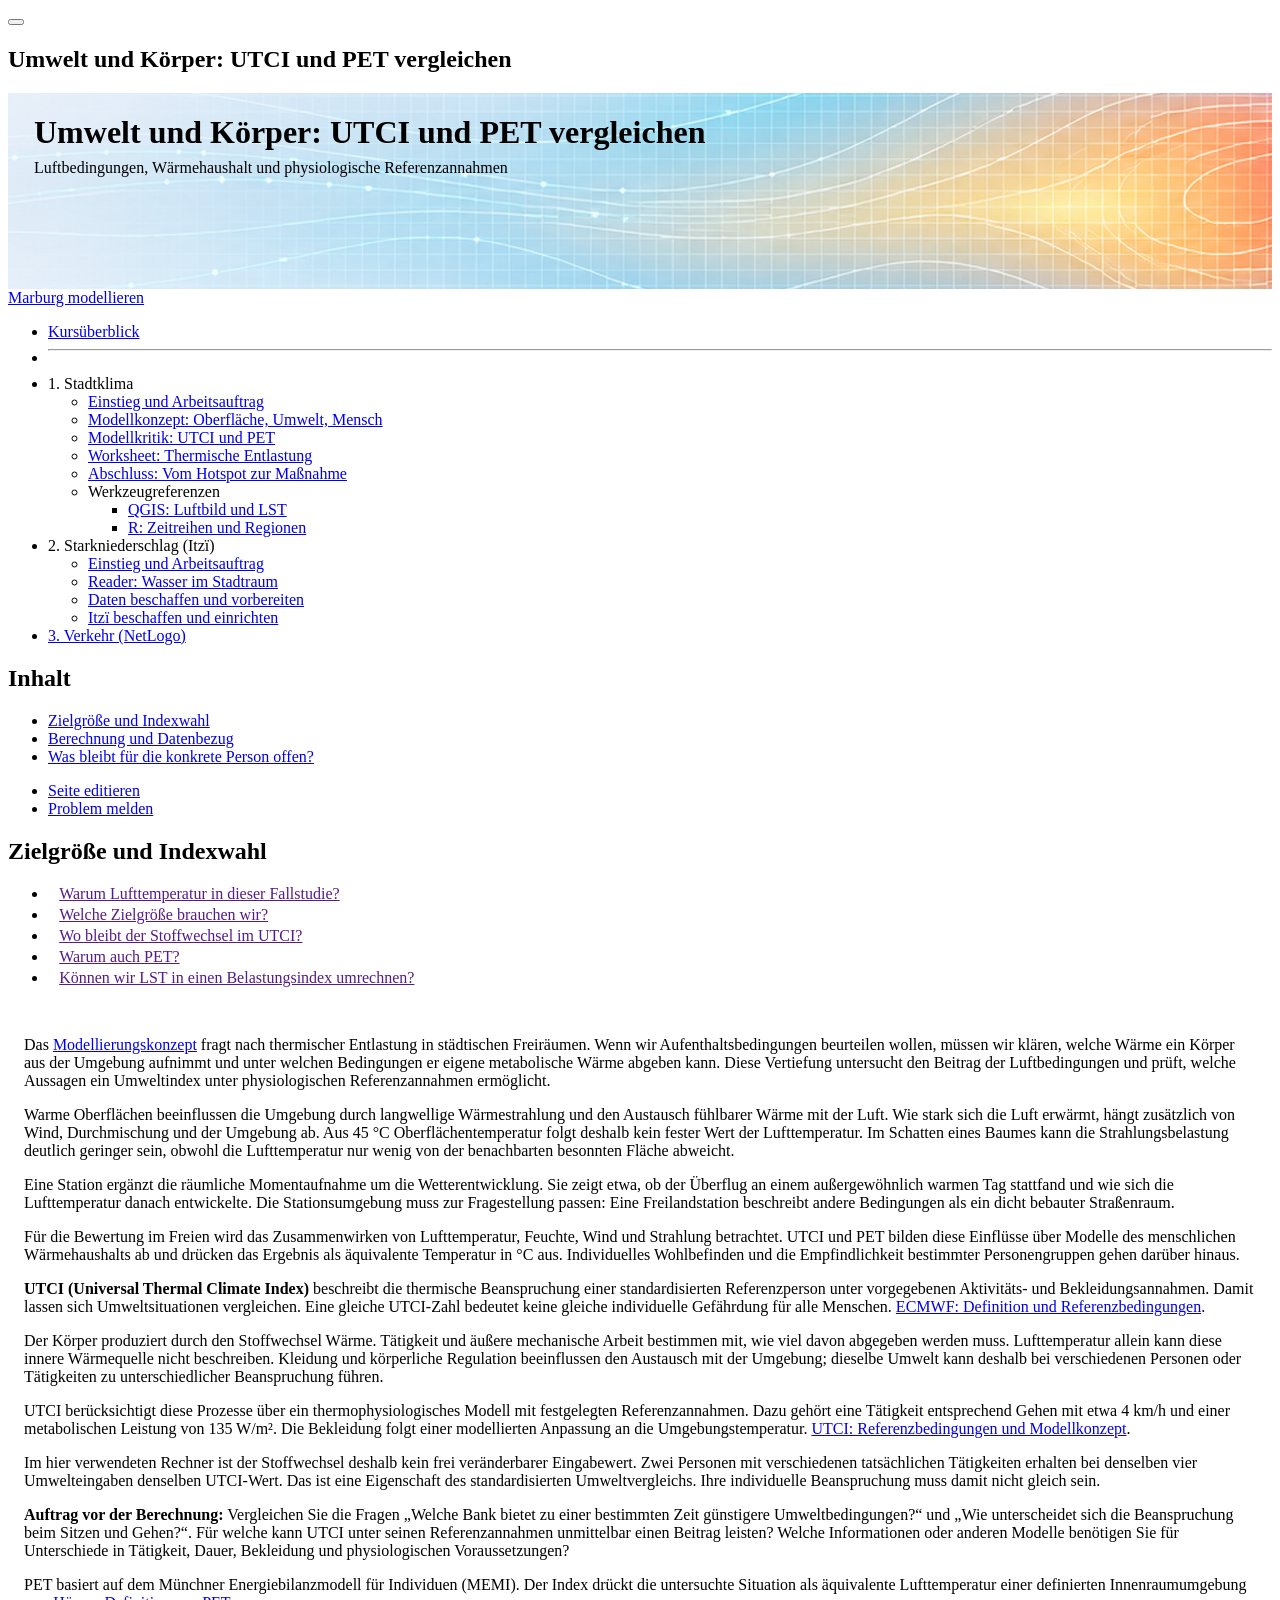
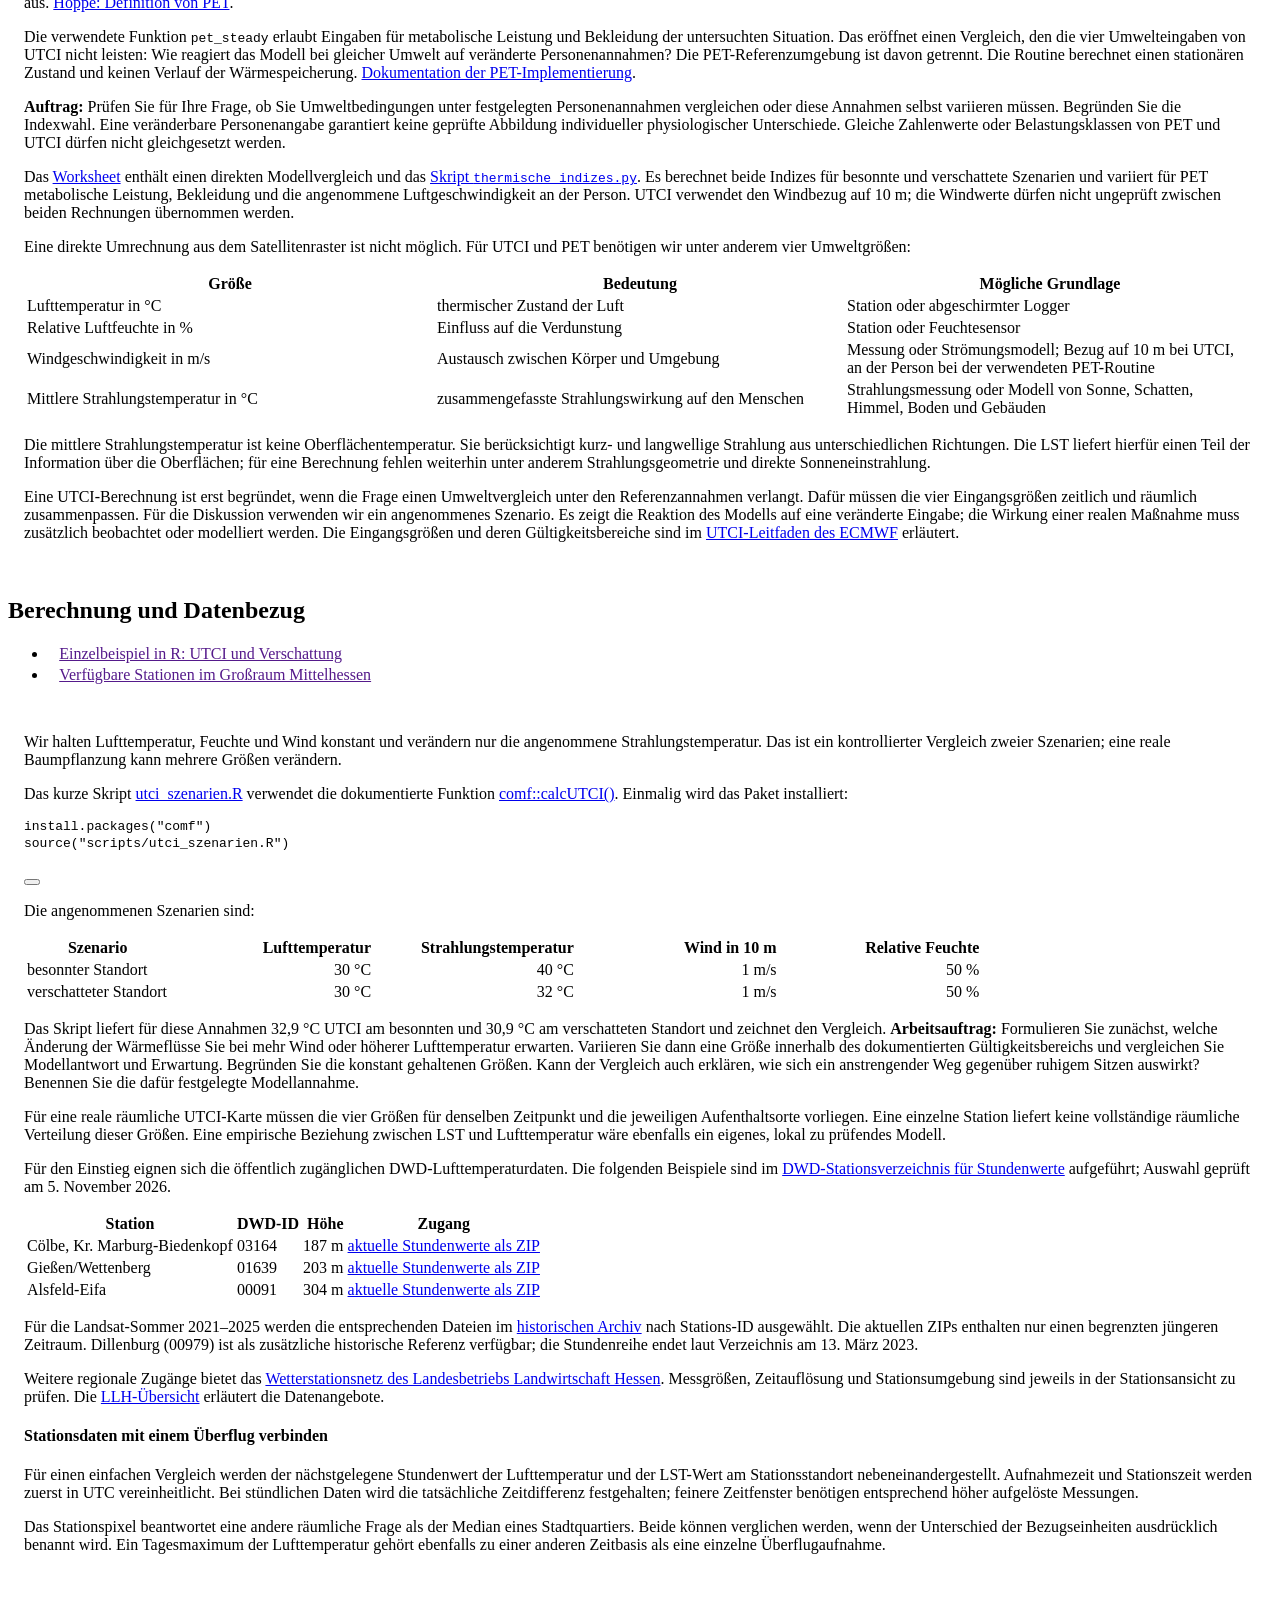
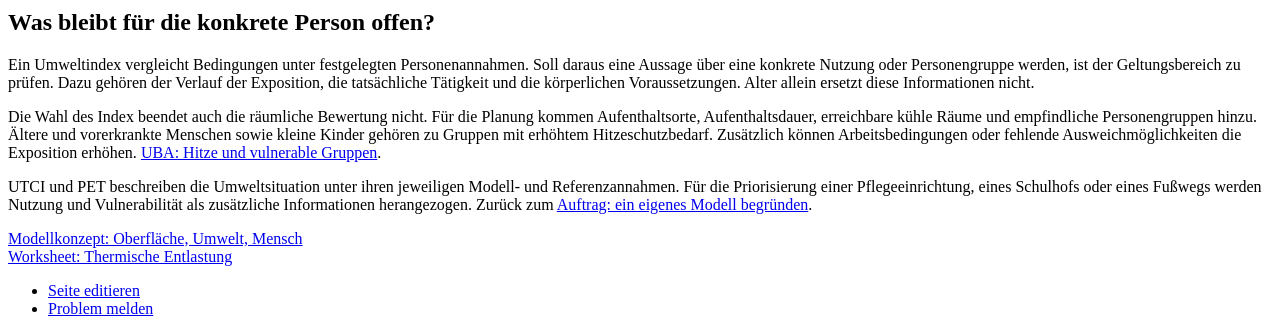
==== commit 4f922ff9: "integrationvon palm.spatialmodeling.org und abschluss block 1" ====
--- a/docs/pages/exkurs_stationen.html
+++ b/docs/pages/exkurs_stationen.html
@@ -1,5 +1,5 @@
 <!DOCTYPE html>
-<html xmlns="http://www.w3.org/1999/xhtml" lang="en" xml:lang="en"><head>
+<html xmlns="http://www.w3.org/1999/xhtml" lang="de" xml:lang="de"><head>
 
 <meta charset="utf-8">
 <meta name="generator" content="quarto-1.8.26">
@@ -79,7 +79,7 @@
 <script src="../site_libs/bootstrap/bootstrap.min.js"></script>
 <link href="../site_libs/bootstrap/bootstrap-icons.css" rel="stylesheet">
 <link href="../site_libs/bootstrap/bootstrap-c5ca5c32b214fe74a527b2ba75d794cd.min.css" rel="stylesheet" append-hash="true" class="quarto-color-scheme" id="quarto-bootstrap" data-mode="light">
-<link href="../site_libs/bootstrap/bootstrap-dark-c8e893c45ba768c613f97d88ef0faa80.min.css" rel="stylesheet" append-hash="true" class="quarto-color-scheme quarto-color-alternate" id="quarto-bootstrap" data-mode="light">
+<link href="../site_libs/bootstrap/bootstrap-dark-0edd2e978850e7d69a67fc7c8ff016b3.min.css" rel="stylesheet" append-hash="true" class="quarto-color-scheme quarto-color-alternate" id="quarto-bootstrap" data-mode="light">
 <link href="../site_libs/bootstrap/bootstrap-c5ca5c32b214fe74a527b2ba75d794cd.min.css" rel="stylesheet" append-hash="true" class="quarto-color-scheme-extra" id="quarto-bootstrap" data-mode="light">
 <script id="quarto-search-options" type="application/json">{
   "location": "navbar",
@@ -94,21 +94,55 @@
     "s"
   ],
   "language": {
-    "search-no-results-text": "No results",
-    "search-matching-documents-text": "matching documents",
-    "search-copy-link-title": "Copy link to search",
-    "search-hide-matches-text": "Hide additional matches",
-    "search-more-match-text": "more match in this document",
-    "search-more-matches-text": "more matches in this document",
-    "search-clear-button-title": "Clear",
+    "search-no-results-text": "Keine Treffer",
+    "search-matching-documents-text": "Treffer",
+    "search-copy-link-title": "Link in die Suche kopieren",
+    "search-hide-matches-text": "Zusätzliche Treffer verbergen",
+    "search-more-match-text": "weitere Treffer in diesem Dokument",
+    "search-more-matches-text": "weitere Treffer in diesem Dokument",
+    "search-clear-button-title": "Zurücksetzen",
     "search-text-placeholder": "",
-    "search-detached-cancel-button-title": "Cancel",
-    "search-submit-button-title": "Submit",
-    "search-label": "Search"
+    "search-detached-cancel-button-title": "Abbrechen",
+    "search-submit-button-title": "Abschicken",
+    "search-label": "Suchen"
   }
 }</script>
-
-
+<style>
+
+      .quarto-title-block .quarto-title-banner h1,
+      .quarto-title-block .quarto-title-banner h2,
+      .quarto-title-block .quarto-title-banner h3,
+      .quarto-title-block .quarto-title-banner h4,
+      .quarto-title-block .quarto-title-banner h5,
+      .quarto-title-block .quarto-title-banner h6
+      {
+        color: black;
+      }
+
+      .quarto-title-block .quarto-title-banner {
+        color: black;
+background-image: url(../images/banners/stadtwaerme.png);
+background-size: cover;
+      }
+</style>
+<style>
+#title-block-header .quarto-title-banner {
+  box-sizing: border-box;
+  width: 100%;
+  max-width: 2560px;
+  height: 196px;
+  max-height: 196px;
+  margin-inline: auto;
+  padding: 22px 26px;
+  background-size: cover;
+  background-position: center;
+  background-repeat: no-repeat;
+  overflow: hidden;
+}
+</style>
+
+
+<link rel="stylesheet" href="../css/styles.css">
 <meta property="og:title" content="Umwelt und Körper: UTCI und PET vergleichen – Marburg modellieren">
 <meta property="og:description" content="Luftbedingungen, Wärmehaushalt und physiologische Referenzannahmen">
 <meta property="og:site_name" content="Marburg modellieren">
@@ -283,27 +317,44 @@
   </script>
 
 <div id="quarto-search-results"></div>
-  <header id="quarto-header" class="headroom fixed-top">
+  <header id="quarto-header" class="headroom fixed-top quarto-banner">
   <nav class="quarto-secondary-nav">
     <div class="container-fluid d-flex">
-      <button type="button" class="quarto-btn-toggle btn" data-bs-toggle="collapse" role="button" data-bs-target=".quarto-sidebar-collapse-item" aria-controls="quarto-sidebar" aria-expanded="false" aria-label="Toggle sidebar navigation" onclick="if (window.quartoToggleHeadroom) { window.quartoToggleHeadroom(); }">
+      <button type="button" class="quarto-btn-toggle btn" data-bs-toggle="collapse" role="button" data-bs-target=".quarto-sidebar-collapse-item" aria-controls="quarto-sidebar" aria-expanded="false" aria-label="Seitenleiste umschalten" onclick="if (window.quartoToggleHeadroom) { window.quartoToggleHeadroom(); }">
         <i class="bi bi-layout-text-sidebar-reverse"></i>
       </button>
-        <a class="flex-grow-1 no-decor" role="navigation" data-bs-toggle="collapse" data-bs-target=".quarto-sidebar-collapse-item" aria-controls="quarto-sidebar" aria-expanded="false" aria-label="Toggle sidebar navigation" onclick="if (window.quartoToggleHeadroom) { window.quartoToggleHeadroom(); }">      
+        <a class="flex-grow-1 no-decor" role="navigation" data-bs-toggle="collapse" data-bs-target=".quarto-sidebar-collapse-item" aria-controls="quarto-sidebar" aria-expanded="false" aria-label="Seitenleiste umschalten" onclick="if (window.quartoToggleHeadroom) { window.quartoToggleHeadroom(); }">      
           <h1 class="quarto-secondary-nav-title">Umwelt und Körper: UTCI und PET vergleichen</h1>
         </a>     
     </div>
   </nav>
 </header>
 <!-- content -->
-<div id="quarto-content" class="quarto-container page-columns page-rows-contents page-layout-article">
+<header id="title-block-header" class="quarto-title-block default page-columns page-full">
+  <div class="quarto-title-banner page-columns page-full">
+    <div class="quarto-title column-body">
+      <h1 class="title d-none d-lg-block">Umwelt und Körper: UTCI und PET vergleichen</h1>
+            <p class="subtitle lead">Luftbedingungen, Wärmehaushalt und physiologische Referenzannahmen</p>
+                      </div>
+  </div>
+    
+  
+  <div class="quarto-title-meta">
+
+      
+    
+      
+    </div>
+    
+  
+  </header><div id="quarto-content" class="quarto-container page-columns page-rows-contents page-layout-article">
 <!-- sidebar -->
   <nav id="quarto-sidebar" class="sidebar collapse collapse-horizontal quarto-sidebar-collapse-item sidebar-navigation docked overflow-auto">
     <div class="pt-lg-2 mt-2 text-left sidebar-header">
     <div class="sidebar-title mb-0 py-0">
       <a href="../">Marburg modellieren</a> 
         <div class="sidebar-tools-main">
-  <a href="" class="quarto-color-scheme-toggle quarto-navigation-tool  px-1" onclick="window.quartoToggleColorScheme(); return false;" title="Toggle dark mode"><i class="bi"></i></a>
+  <a href="" class="quarto-color-scheme-toggle quarto-navigation-tool  px-1" onclick="window.quartoToggleColorScheme(); return false;" title="Dunkelmodus umschalten"><i class="bi"></i></a>
 </div>
     </div>
       </div>
@@ -320,7 +371,7 @@
       <div class="sidebar-item-container"> 
             <a class="sidebar-item-text sidebar-link text-start" data-bs-toggle="collapse" data-bs-target="#quarto-sidebar-section-1" role="navigation" aria-expanded="true">
  <span class="menu-text">1. Stadtklima</span></a>
-          <a class="sidebar-item-toggle text-start" data-bs-toggle="collapse" data-bs-target="#quarto-sidebar-section-1" role="navigation" aria-expanded="true" aria-label="Toggle section">
+          <a class="sidebar-item-toggle text-start" data-bs-toggle="collapse" data-bs-target="#quarto-sidebar-section-1" role="navigation" aria-expanded="true" aria-label="Abschnitt umschalten">
             <i class="bi bi-chevron-right ms-2"></i>
           </a> 
       </div>
@@ -349,11 +400,17 @@
  <span class="menu-text">Worksheet: Thermische Entlastung</span></a>
   </div>
 </li>
+          <li class="sidebar-item">
+  <div class="sidebar-item-container"> 
+  <a href="../pages/hotspot-zu-palm.html" class="sidebar-item-text sidebar-link">
+ <span class="menu-text">Abschluss: Vom Hotspot zur Maßnahme</span></a>
+  </div>
+</li>
           <li class="sidebar-item sidebar-item-section">
       <div class="sidebar-item-container"> 
             <a class="sidebar-item-text sidebar-link text-start collapsed" data-bs-toggle="collapse" data-bs-target="#quarto-sidebar-section-2" role="navigation" aria-expanded="false">
  <span class="menu-text">Werkzeugreferenzen</span></a>
-          <a class="sidebar-item-toggle text-start collapsed" data-bs-toggle="collapse" data-bs-target="#quarto-sidebar-section-2" role="navigation" aria-expanded="false" aria-label="Toggle section">
+          <a class="sidebar-item-toggle text-start collapsed" data-bs-toggle="collapse" data-bs-target="#quarto-sidebar-section-2" role="navigation" aria-expanded="false" aria-label="Abschnitt umschalten">
             <i class="bi bi-chevron-right ms-2"></i>
           </a> 
       </div>
@@ -374,12 +431,41 @@
   </li>
       </ul>
   </li>
-        <li class="sidebar-item">
-  <div class="sidebar-item-container"> 
-  <a href="../index.html#starkniederschlag" class="sidebar-item-text sidebar-link">
+        <li class="sidebar-item sidebar-item-section">
+      <div class="sidebar-item-container"> 
+            <a class="sidebar-item-text sidebar-link text-start collapsed" data-bs-toggle="collapse" data-bs-target="#quarto-sidebar-section-3" role="navigation" aria-expanded="false">
  <span class="menu-text">2. Starkniederschlag (Itzï)</span></a>
-  </div>
-</li>
+          <a class="sidebar-item-toggle text-start collapsed" data-bs-toggle="collapse" data-bs-target="#quarto-sidebar-section-3" role="navigation" aria-expanded="false" aria-label="Abschnitt umschalten">
+            <i class="bi bi-chevron-right ms-2"></i>
+          </a> 
+      </div>
+      <ul id="quarto-sidebar-section-3" class="collapse list-unstyled sidebar-section depth1 ">  
+          <li class="sidebar-item">
+  <div class="sidebar-item-container"> 
+  <a href="../pages/starkregen-einstieg.html" class="sidebar-item-text sidebar-link">
+ <span class="menu-text">Einstieg und Arbeitsauftrag</span></a>
+  </div>
+</li>
+          <li class="sidebar-item">
+  <div class="sidebar-item-container"> 
+  <a href="../pages/starkregen-reader.html" class="sidebar-item-text sidebar-link">
+ <span class="menu-text">Reader: Wasser im Stadtraum</span></a>
+  </div>
+</li>
+          <li class="sidebar-item">
+  <div class="sidebar-item-container"> 
+  <a href="../pages/starkregen-daten.html" class="sidebar-item-text sidebar-link">
+ <span class="menu-text">Daten beschaffen und vorbereiten</span></a>
+  </div>
+</li>
+          <li class="sidebar-item">
+  <div class="sidebar-item-container"> 
+  <a href="../pages/itzi-setup.html" class="sidebar-item-text sidebar-link">
+ <span class="menu-text">Itzï beschaffen und einrichten</span></a>
+  </div>
+</li>
+      </ul>
+  </li>
         <li class="sidebar-item">
   <div class="sidebar-item-container"> 
   <a href="../index.html#verkehr" class="sidebar-item-text sidebar-link">
@@ -396,71 +482,52 @@
     <h2 id="toc-title">Inhalt</h2>
    
   <ul>
-  <li><a href="#warum-lufttemperatur-in-dieser-fallstudie" id="toc-warum-lufttemperatur-in-dieser-fallstudie" class="nav-link active" data-scroll-target="#warum-lufttemperatur-in-dieser-fallstudie">Warum Lufttemperatur in dieser Fallstudie?</a></li>
-  <li><a href="#welche-zielgröße-brauchen-wir" id="toc-welche-zielgröße-brauchen-wir" class="nav-link" data-scroll-target="#welche-zielgröße-brauchen-wir">Welche Zielgröße brauchen wir?</a></li>
-  <li><a href="#wo-bleibt-der-stoffwechsel-im-utci" id="toc-wo-bleibt-der-stoffwechsel-im-utci" class="nav-link" data-scroll-target="#wo-bleibt-der-stoffwechsel-im-utci">Wo bleibt der Stoffwechsel im UTCI?</a></li>
-  <li><a href="#warum-auch-pet" id="toc-warum-auch-pet" class="nav-link" data-scroll-target="#warum-auch-pet">Warum auch PET?</a></li>
-  <li><a href="#können-wir-lst-in-einen-belastungsindex-umrechnen" id="toc-können-wir-lst-in-einen-belastungsindex-umrechnen" class="nav-link" data-scroll-target="#können-wir-lst-in-einen-belastungsindex-umrechnen">Können wir LST in einen Belastungsindex umrechnen?</a></li>
-  <li><a href="#einzelbeispiel-in-r-utci-und-verschattung" id="toc-einzelbeispiel-in-r-utci-und-verschattung" class="nav-link" data-scroll-target="#einzelbeispiel-in-r-utci-und-verschattung">Einzelbeispiel in R: UTCI und Verschattung</a></li>
-  <li><a href="#verfügbare-stationen-im-großraum-mittelhessen" id="toc-verfügbare-stationen-im-großraum-mittelhessen" class="nav-link" data-scroll-target="#verfügbare-stationen-im-großraum-mittelhessen">Verfügbare Stationen im Großraum Mittelhessen</a>
-  <ul class="collapse">
-  <li><a href="#stationsdaten-mit-einem-überflug-verbinden" id="toc-stationsdaten-mit-einem-überflug-verbinden" class="nav-link" data-scroll-target="#stationsdaten-mit-einem-überflug-verbinden">Stationsdaten mit einem Überflug verbinden</a></li>
-  </ul></li>
+  <li><a href="#zielgröße-und-indexwahl" id="toc-zielgröße-und-indexwahl" class="nav-link active" data-scroll-target="#zielgröße-und-indexwahl">Zielgröße und Indexwahl</a></li>
+  <li><a href="#berechnung-und-datenbezug" id="toc-berechnung-und-datenbezug" class="nav-link" data-scroll-target="#berechnung-und-datenbezug">Berechnung und Datenbezug</a></li>
   <li><a href="#was-bleibt-für-die-konkrete-person-offen" id="toc-was-bleibt-für-die-konkrete-person-offen" class="nav-link" data-scroll-target="#was-bleibt-für-die-konkrete-person-offen">Was bleibt für die konkrete Person offen?</a></li>
   </ul>
-<div class="toc-actions"><ul><li><a href="https://github.com/gisma-courses/geo-mar-mod-2026/edit/main/pages/exkurs_stationen.qmd" class="toc-action"><i class="bi bi-github"></i>Edit this page</a></li><li><a href="https://github.com/gisma-courses/geo-mar-mod-2026/issues/new" class="toc-action"><i class="bi empty"></i>Report an issue</a></li></ul></div></nav>
+<div class="toc-actions"><ul><li><a href="https://github.com/gisma-courses/geo-mar-mod-2026/edit/main/pages/exkurs_stationen.qmd" class="toc-action"><i class="bi bi-github"></i>Seite editieren</a></li><li><a href="https://github.com/gisma-courses/geo-mar-mod-2026/issues/new" class="toc-action"><i class="bi empty"></i>Problem melden</a></li></ul></div></nav>
     </div>
 <!-- main -->
-<main class="content" id="quarto-document-content">
-
-
-<header id="title-block-header" class="quarto-title-block default">
-<div class="quarto-title">
-<h1 class="title d-none d-lg-block">Umwelt und Körper: UTCI und PET vergleichen</h1>
-<p class="subtitle lead">Luftbedingungen, Wärmehaushalt und physiologische Referenzannahmen</p>
-</div>
-
-
-
-<div class="quarto-title-meta">
-
-    
-  
-    
-  </div>
-  
-
-
-</header>
-
-
-<section id="warum-lufttemperatur-in-dieser-fallstudie" class="level1">
-<h1>Warum Lufttemperatur in dieser Fallstudie?</h1>
+<main class="content quarto-banner-title-block" id="quarto-document-content">
+
+
+
+
+
+
+<section id="zielgröße-und-indexwahl" class="level2">
+<h2 class="anchored" data-anchor-id="zielgröße-und-indexwahl">Zielgröße und Indexwahl</h2>
+<div class="tabset-margin-container"></div><div class="panel-tabset">
+<ul class="nav nav-tabs" role="tablist"><li class="nav-item" role="presentation"><a class="nav-link active" id="tabset-1-1-tab" data-bs-toggle="tab" data-bs-target="#tabset-1-1" role="tab" aria-controls="tabset-1-1" aria-selected="true" href="" aria-current="page">Warum Lufttemperatur in dieser Fallstudie?</a></li><li class="nav-item" role="presentation"><a class="nav-link" id="tabset-1-2-tab" data-bs-toggle="tab" data-bs-target="#tabset-1-2" role="tab" aria-controls="tabset-1-2" aria-selected="false" href="">Welche Zielgröße brauchen wir?</a></li><li class="nav-item" role="presentation"><a class="nav-link" id="tabset-1-3-tab" data-bs-toggle="tab" data-bs-target="#tabset-1-3" role="tab" aria-controls="tabset-1-3" aria-selected="false" href="">Wo bleibt der Stoffwechsel im UTCI?</a></li><li class="nav-item" role="presentation"><a class="nav-link" id="tabset-1-4-tab" data-bs-toggle="tab" data-bs-target="#tabset-1-4" role="tab" aria-controls="tabset-1-4" aria-selected="false" href="">Warum auch PET?</a></li><li class="nav-item" role="presentation"><a class="nav-link" id="tabset-1-5-tab" data-bs-toggle="tab" data-bs-target="#tabset-1-5" role="tab" aria-controls="tabset-1-5" aria-selected="false" href="">Können wir LST in einen Belastungsindex umrechnen?</a></li></ul>
+<div class="tab-content">
+<div id="tabset-1-1" class="tab-pane active" role="tabpanel" aria-labelledby="tabset-1-1-tab">
+<p><span id="warum-lufttemperatur-in-dieser-fallstudie" class="course-anchor"></span></p>
 <p>Das <a href="../pages/modellierung_luftbild_lst.html">Modellierungskonzept</a> fragt nach thermischer Entlastung in städtischen Freiräumen. Wenn wir Aufenthaltsbedingungen beurteilen wollen, müssen wir klären, welche Wärme ein Körper aus der Umgebung aufnimmt und unter welchen Bedingungen er eigene metabolische Wärme abgeben kann. Diese Vertiefung untersucht den Beitrag der Luftbedingungen und prüft, welche Aussagen ein Umweltindex unter physiologischen Referenzannahmen ermöglicht.</p>
 <p>Warme Oberflächen beeinflussen die Umgebung durch langwellige Wärmestrahlung und den Austausch fühlbarer Wärme mit der Luft. Wie stark sich die Luft erwärmt, hängt zusätzlich von Wind, Durchmischung und der Umgebung ab. Aus 45 °C Oberflächentemperatur folgt deshalb kein fester Wert der Lufttemperatur. Im Schatten eines Baumes kann die Strahlungsbelastung deutlich geringer sein, obwohl die Lufttemperatur nur wenig von der benachbarten besonnten Fläche abweicht.</p>
 <p>Eine Station ergänzt die räumliche Momentaufnahme um die Wetterentwicklung. Sie zeigt etwa, ob der Überflug an einem außergewöhnlich warmen Tag stattfand und wie sich die Lufttemperatur danach entwickelte. Die Stationsumgebung muss zur Fragestellung passen: Eine Freilandstation beschreibt andere Bedingungen als ein dicht bebauter Straßenraum.</p>
-</section>
-<section id="welche-zielgröße-brauchen-wir" class="level1">
-<h1>Welche Zielgröße brauchen wir?</h1>
+</div>
+<div id="tabset-1-2" class="tab-pane" role="tabpanel" aria-labelledby="tabset-1-2-tab">
+<p><span id="welche-zielgröße-brauchen-wir" class="course-anchor"></span></p>
 <p>Für die Bewertung im Freien wird das Zusammenwirken von Lufttemperatur, Feuchte, Wind und Strahlung betrachtet. UTCI und PET bilden diese Einflüsse über Modelle des menschlichen Wärmehaushalts ab und drücken das Ergebnis als äquivalente Temperatur in °C aus. Individuelles Wohlbefinden und die Empfindlichkeit bestimmter Personengruppen gehen darüber hinaus.</p>
 <p><strong>UTCI (Universal Thermal Climate Index)</strong> beschreibt die thermische Beanspruchung einer standardisierten Referenzperson unter vorgegebenen Aktivitäts- und Bekleidungsannahmen. Damit lassen sich Umweltsituationen vergleichen. Eine gleiche UTCI-Zahl bedeutet keine gleiche individuelle Gefährdung für alle Menschen. <a href="https://confluence.ecmwf.int/spaces/FCST/pages/462912535/New+parameters+heat+and+cold+indices+mean+radiant+temperature+and+globe+temperature">ECMWF: Definition und Referenzbedingungen</a>.</p>
-</section>
-<section id="wo-bleibt-der-stoffwechsel-im-utci" class="level1">
-<h1>Wo bleibt der Stoffwechsel im UTCI?</h1>
+</div>
+<div id="tabset-1-3" class="tab-pane" role="tabpanel" aria-labelledby="tabset-1-3-tab">
+<p><span id="wo-bleibt-der-stoffwechsel-im-utci" class="course-anchor"></span></p>
 <p>Der Körper produziert durch den Stoffwechsel Wärme. Tätigkeit und äußere mechanische Arbeit bestimmen mit, wie viel davon abgegeben werden muss. Lufttemperatur allein kann diese innere Wärmequelle nicht beschreiben. Kleidung und körperliche Regulation beeinflussen den Austausch mit der Umgebung; dieselbe Umwelt kann deshalb bei verschiedenen Personen oder Tätigkeiten zu unterschiedlicher Beanspruchung führen.</p>
 <p>UTCI berücksichtigt diese Prozesse über ein thermophysiologisches Modell mit festgelegten Referenzannahmen. Dazu gehört eine Tätigkeit entsprechend Gehen mit etwa 4 km/h und einer metabolischen Leistung von 135 W/m². Die Bekleidung folgt einer modellierten Anpassung an die Umgebungstemperatur. <a href="https://www.utci.org/resources/utci_poster.pdf">UTCI: Referenzbedingungen und Modellkonzept</a>.</p>
 <p>Im hier verwendeten Rechner ist der Stoffwechsel deshalb kein frei veränderbarer Eingabewert. Zwei Personen mit verschiedenen tatsächlichen Tätigkeiten erhalten bei denselben vier Umwelteingaben denselben UTCI-Wert. Das ist eine Eigenschaft des standardisierten Umweltvergleichs. Ihre individuelle Beanspruchung muss damit nicht gleich sein.</p>
 <p><strong>Auftrag vor der Berechnung:</strong> Vergleichen Sie die Fragen „Welche Bank bietet zu einer bestimmten Zeit günstigere Umweltbedingungen?“ und „Wie unterscheidet sich die Beanspruchung beim Sitzen und Gehen?“. Für welche kann UTCI unter seinen Referenzannahmen unmittelbar einen Beitrag leisten? Welche Informationen oder anderen Modelle benötigen Sie für Unterschiede in Tätigkeit, Dauer, Bekleidung und physiologischen Voraussetzungen?</p>
-</section>
-<section id="warum-auch-pet" class="level1">
-<h1>Warum auch PET?</h1>
+</div>
+<div id="tabset-1-4" class="tab-pane" role="tabpanel" aria-labelledby="tabset-1-4-tab">
+<p><span id="warum-auch-pet" class="course-anchor"></span></p>
 <p>PET basiert auf dem Münchner Energiebilanzmodell für Individuen (MEMI). Der Index drückt die untersuchte Situation als äquivalente Lufttemperatur einer definierten Innenraumumgebung aus. <a href="https://doi.org/10.1007/s004840050118">Höppe: Definition von PET</a>.</p>
 <p>Die verwendete Funktion <code>pet_steady</code> erlaubt Eingaben für metabolische Leistung und Bekleidung der untersuchten Situation. Das eröffnet einen Vergleich, den die vier Umwelteingaben von UTCI nicht leisten: Wie reagiert das Modell bei gleicher Umwelt auf veränderte Personenannahmen? Die PET-Referenzumgebung ist davon getrennt. Die Routine berechnet einen stationären Zustand und keinen Verlauf der Wärmespeicherung. <a href="https://pythermalcomfort.readthedocs.io/en/stable/documentation/models.html#physiological-equivalent-temperature-pet">Dokumentation der PET-Implementierung</a>.</p>
 <p><strong>Auftrag:</strong> Prüfen Sie für Ihre Frage, ob Sie Umweltbedingungen unter festgelegten Personenannahmen vergleichen oder diese Annahmen selbst variieren müssen. Begründen Sie die Indexwahl. Eine veränderbare Personenangabe garantiert keine geprüfte Abbildung individueller physiologischer Unterschiede. Gleiche Zahlenwerte oder Belastungsklassen von PET und UTCI dürfen nicht gleichgesetzt werden.</p>
 <p>Das <a href="../pages/ws/ws-02.html">Worksheet</a> enthält einen direkten Modellvergleich und das <a href="../scripts/thermische_indizes.py">Skript <code>thermische_indizes.py</code></a>. Es berechnet beide Indizes für besonnte und verschattete Szenarien und variiert für PET metabolische Leistung, Bekleidung und die angenommene Luftgeschwindigkeit an der Person. UTCI verwendet den Windbezug auf 10 m; die Windwerte dürfen nicht ungeprüft zwischen beiden Rechnungen übernommen werden.</p>
-</section>
-<section id="können-wir-lst-in-einen-belastungsindex-umrechnen" class="level1">
-<h1>Können wir LST in einen Belastungsindex umrechnen?</h1>
+</div>
+<div id="tabset-1-5" class="tab-pane" role="tabpanel" aria-labelledby="tabset-1-5-tab">
+<p><span id="können-wir-lst-in-einen-belastungsindex-umrechnen" class="course-anchor"></span></p>
 <p>Eine direkte Umrechnung aus dem Satellitenraster ist nicht möglich. Für UTCI und PET benötigen wir unter anderem vier Umweltgrößen:</p>
 <table class="caption-top table">
 <colgroup>
@@ -500,13 +567,21 @@
 </table>
 <p>Die mittlere Strahlungstemperatur ist keine Oberflächentemperatur. Sie berücksichtigt kurz- und langwellige Strahlung aus unterschiedlichen Richtungen. Die LST liefert hierfür einen Teil der Information über die Oberflächen; für eine Berechnung fehlen weiterhin unter anderem Strahlungsgeometrie und direkte Sonneneinstrahlung.</p>
 <p>Eine UTCI-Berechnung ist erst begründet, wenn die Frage einen Umweltvergleich unter den Referenzannahmen verlangt. Dafür müssen die vier Eingangsgrößen zeitlich und räumlich zusammenpassen. Für die Diskussion verwenden wir ein angenommenes Szenario. Es zeigt die Reaktion des Modells auf eine veränderte Eingabe; die Wirkung einer realen Maßnahme muss zusätzlich beobachtet oder modelliert werden. Die Eingangsgrößen und deren Gültigkeitsbereiche sind im <a href="https://confluence.ecmwf.int/spaces/CKB/pages/650383669/UTCI+Timeseries+User+Guide">UTCI-Leitfaden des ECMWF</a> erläutert.</p>
+</div>
+</div>
+</div>
 </section>
-<section id="einzelbeispiel-in-r-utci-und-verschattung" class="level1">
-<h1>Einzelbeispiel in R: UTCI und Verschattung</h1>
+<section id="berechnung-und-datenbezug" class="level2">
+<h2 class="anchored" data-anchor-id="berechnung-und-datenbezug">Berechnung und Datenbezug</h2>
+<div class="tabset-margin-container"></div><div class="panel-tabset">
+<ul class="nav nav-tabs" role="tablist"><li class="nav-item" role="presentation"><a class="nav-link active" id="tabset-2-1-tab" data-bs-toggle="tab" data-bs-target="#tabset-2-1" role="tab" aria-controls="tabset-2-1" aria-selected="true" href="">Einzelbeispiel in R: UTCI und Verschattung</a></li><li class="nav-item" role="presentation"><a class="nav-link" id="tabset-2-2-tab" data-bs-toggle="tab" data-bs-target="#tabset-2-2" role="tab" aria-controls="tabset-2-2" aria-selected="false" href="">Verfügbare Stationen im Großraum Mittelhessen</a></li></ul>
+<div class="tab-content">
+<div id="tabset-2-1" class="tab-pane active" role="tabpanel" aria-labelledby="tabset-2-1-tab">
+<p><span id="einzelbeispiel-in-r-utci-und-verschattung" class="course-anchor"></span></p>
 <p>Wir halten Lufttemperatur, Feuchte und Wind konstant und verändern nur die angenommene Strahlungstemperatur. Das ist ein kontrollierter Vergleich zweier Szenarien; eine reale Baumpflanzung kann mehrere Größen verändern.</p>
 <p>Das kurze Skript <a href="../scripts/utci_szenarien.R">utci_szenarien.R</a> verwendet die dokumentierte Funktion <a href="https://rdrr.io/cran/comf/man/calcUTCI.html">comf::calcUTCI()</a>. Einmalig wird das Paket installiert:</p>
 <div class="code-copy-outer-scaffold"><div class="sourceCode" id="cb1"><pre class="sourceCode r code-with-copy"><code class="sourceCode r"><span id="cb1-1"><a href="#cb1-1" aria-hidden="true" tabindex="-1"></a><span class="fu">install.packages</span>(<span class="st">"comf"</span>)</span>
-<span id="cb1-2"><a href="#cb1-2" aria-hidden="true" tabindex="-1"></a><span class="fu">source</span>(<span class="st">"scripts/utci_szenarien.R"</span>)</span></code></pre></div><button title="Copy to Clipboard" class="code-copy-button"><i class="bi"></i></button></div>
+<span id="cb1-2"><a href="#cb1-2" aria-hidden="true" tabindex="-1"></a><span class="fu">source</span>(<span class="st">"scripts/utci_szenarien.R"</span>)</span></code></pre></div><button title="In die Zwischenablage kopieren" class="code-copy-button"><i class="bi"></i></button></div>
 <p>Die angenommenen Szenarien sind:</p>
 <table class="caption-top table">
 <colgroup>
@@ -544,9 +619,9 @@
 </table>
 <p>Das Skript liefert für diese Annahmen 32,9 °C UTCI am besonnten und 30,9 °C am verschatteten Standort und zeichnet den Vergleich. <strong>Arbeitsauftrag:</strong> Formulieren Sie zunächst, welche Änderung der Wärmeflüsse Sie bei mehr Wind oder höherer Lufttemperatur erwarten. Variieren Sie dann eine Größe innerhalb des dokumentierten Gültigkeitsbereichs und vergleichen Sie Modellantwort und Erwartung. Begründen Sie die konstant gehaltenen Größen. Kann der Vergleich auch erklären, wie sich ein anstrengender Weg gegenüber ruhigem Sitzen auswirkt? Benennen Sie die dafür festgelegte Modellannahme.</p>
 <p>Für eine reale räumliche UTCI-Karte müssen die vier Größen für denselben Zeitpunkt und die jeweiligen Aufenthaltsorte vorliegen. Eine einzelne Station liefert keine vollständige räumliche Verteilung dieser Größen. Eine empirische Beziehung zwischen LST und Lufttemperatur wäre ebenfalls ein eigenes, lokal zu prüfendes Modell.</p>
-</section>
-<section id="verfügbare-stationen-im-großraum-mittelhessen" class="level1">
-<h1>Verfügbare Stationen im Großraum Mittelhessen</h1>
+</div>
+<div id="tabset-2-2" class="tab-pane" role="tabpanel" aria-labelledby="tabset-2-2-tab">
+<p><span id="verfügbare-stationen-im-großraum-mittelhessen" class="course-anchor"></span></p>
 <p>Für den Einstieg eignen sich die öffentlich zugänglichen DWD-Lufttemperaturdaten. Die folgenden Beispiele sind im <a href="https://opendata.dwd.de/climate_environment/CDC/observations_germany/climate/hourly/air_temperature/recent/TU_Stundenwerte_Beschreibung_Stationen.txt">DWD-Stationsverzeichnis für Stundenwerte</a> aufgeführt; Auswahl geprüft am 5. November 2026.</p>
 <table class="caption-top table">
 <thead>
@@ -580,14 +655,17 @@
 </table>
 <p>Für die Landsat-Sommer 2021–2025 werden die entsprechenden Dateien im <a href="https://opendata.dwd.de/climate_environment/CDC/observations_germany/climate/hourly/air_temperature/historical/">historischen Archiv</a> nach Stations-ID ausgewählt. Die aktuellen ZIPs enthalten nur einen begrenzten jüngeren Zeitraum. Dillenburg (00979) ist als zusätzliche historische Referenz verfügbar; die Stundenreihe endet laut Verzeichnis am 13. März 2023.</p>
 <p>Weitere regionale Zugänge bietet das <a href="https://www.wetter.llh-hessen.de/">Wetterstationsnetz des Landesbetriebs Landwirtschaft Hessen</a>. Messgrößen, Zeitauflösung und Stationsumgebung sind jeweils in der Stationsansicht zu prüfen. Die <a href="https://llh.hessen.de/pflanze/wetter/">LLH-Übersicht</a> erläutert die Datenangebote.</p>
-<section id="stationsdaten-mit-einem-überflug-verbinden" class="level2">
-<h2 class="anchored" data-anchor-id="stationsdaten-mit-einem-überflug-verbinden">Stationsdaten mit einem Überflug verbinden</h2>
+<section id="stationsdaten-mit-einem-überflug-verbinden" class="level4">
+<h4 class="anchored" data-anchor-id="stationsdaten-mit-einem-überflug-verbinden">Stationsdaten mit einem Überflug verbinden</h4>
 <p>Für einen einfachen Vergleich werden der nächstgelegene Stundenwert der Lufttemperatur und der LST-Wert am Stationsstandort nebeneinandergestellt. Aufnahmezeit und Stationszeit werden zuerst in UTC vereinheitlicht. Bei stündlichen Daten wird die tatsächliche Zeitdifferenz festgehalten; feinere Zeitfenster benötigen entsprechend höher aufgelöste Messungen.</p>
 <p>Das Stationspixel beantwortet eine andere räumliche Frage als der Median eines Stadtquartiers. Beide können verglichen werden, wenn der Unterschied der Bezugseinheiten ausdrücklich benannt wird. Ein Tagesmaximum der Lufttemperatur gehört ebenfalls zu einer anderen Zeitbasis als eine einzelne Überflugaufnahme.</p>
 </section>
+</div>
+</div>
+</div>
 </section>
-<section id="was-bleibt-für-die-konkrete-person-offen" class="level1">
-<h1>Was bleibt für die konkrete Person offen?</h1>
+<section id="was-bleibt-für-die-konkrete-person-offen" class="level2">
+<h2 class="anchored" data-anchor-id="was-bleibt-für-die-konkrete-person-offen">Was bleibt für die konkrete Person offen?</h2>
 <p>Ein Umweltindex vergleicht Bedingungen unter festgelegten Personenannahmen. Soll daraus eine Aussage über eine konkrete Nutzung oder Personengruppe werden, ist der Geltungsbereich zu prüfen. Dazu gehören der Verlauf der Exposition, die tatsächliche Tätigkeit und die körperlichen Voraussetzungen. Alter allein ersetzt diese Informationen nicht.</p>
 <p>Die Wahl des Index beendet auch die räumliche Bewertung nicht. Für die Planung kommen Aufenthaltsorte, Aufenthaltsdauer, erreichbare kühle Räume und empfindliche Personengruppen hinzu. Ältere und vorerkrankte Menschen sowie kleine Kinder gehören zu Gruppen mit erhöhtem Hitzeschutzbedarf. Zusätzlich können Arbeitsbedingungen oder fehlende Ausweichmöglichkeiten die Exposition erhöhen. <a href="https://www.umweltbundesamt.de/themen/gesundheit/umwelteinfluesse-auf-den-menschen/klimawandel-gesundheit/wirkungskomplex-hitze">UBA: Hitze und vulnerable Gruppen</a>.</p>
 <p>UTCI und PET beschreiben die Umweltsituation unter ihren jeweiligen Modell- und Referenzannahmen. Für die Priorisierung einer Pflegeeinrichtung, eines Schulhofs oder eines Fußwegs werden Nutzung und Vulnerabilität als zusätzliche Informationen herangezogen. Zurück zum <a href="../pages/modellierung_luftbild_lst.html#planungsauftrag">Auftrag: ein eigenes Modell begründen</a>.</p>
@@ -596,6 +674,50 @@
 </section>
 
 </main> <!-- /main -->
+<script>
+(() => {
+  'use strict';
+  function zielOeffnen() {
+    let id;
+    try { id = decodeURIComponent(location.hash.slice(1)); } catch { return; }
+    const ziel = document.getElementById(id);
+    if (!ziel) return;
+    const panes = [];
+    for (let el = ziel; el; el = el.parentElement) {
+      if (el.classList.contains('tab-pane')) panes.unshift(el);
+      if (el.tagName === 'DETAILS') el.open = true;
+    }
+    for (const pane of panes) {
+      const tab = [...document.querySelectorAll('[data-bs-toggle="tab"]')]
+        .find(el => el.getAttribute('data-bs-target') === '#' + pane.id);
+      if (tab && tab.getAttribute('aria-selected') !== 'true') tab.click();
+    }
+    if (panes.length) requestAnimationFrame(() => ziel.scrollIntoView());
+  }
+  function starten() {
+    for (const tab of document.querySelectorAll('.panel-tabset [role="tab"]')) {
+      const pane = document.getElementById(tab.getAttribute('aria-controls'));
+      if (!pane) continue;
+      const titel = document.createElement('h3');
+      titel.className = 'course-print-title';
+      titel.textContent = tab.textContent;
+      pane.prepend(titel);
+    }
+    zielOeffnen();
+  }
+  window.addEventListener('hashchange', zielOeffnen);
+  document.addEventListener('click', event => {
+    const link = event.target.closest?.('a[href]');
+    if (!link) return;
+    const url = new URL(link.href, location.href);
+    if (url.origin === location.origin && url.pathname === location.pathname && url.hash) {
+      requestAnimationFrame(zielOeffnen);
+    }
+  });
+  if (document.readyState === 'loading') document.addEventListener('DOMContentLoaded', starten);
+  else starten();
+})();
+</script>
 <script id="quarto-html-after-body" type="application/javascript">
   window.document.addEventListener("DOMContentLoaded", function (event) {
     // Ensure there is a toggle, if there isn't float one in the top right
@@ -634,12 +756,12 @@
       // flash "checked"
       button.classList.add('code-copy-button-checked');
       var currentTitle = button.getAttribute("title");
-      button.setAttribute("title", "Copied!");
+      button.setAttribute("title", "Kopiert");
       let tooltip;
       if (window.bootstrap) {
         button.setAttribute("data-bs-toggle", "tooltip");
         button.setAttribute("data-bs-placement", "left");
-        button.setAttribute("data-bs-title", "Copied!");
+        button.setAttribute("data-bs-title", "Kopiert");
         tooltip = new bootstrap.Tooltip(button, 
           { trigger: "manual", 
             customClass: "code-copy-button-tooltip",
@@ -1031,4 +1153,4 @@
 
 
 
-<footer class="footer"><div class="nav-footer"><div class="nav-footer-center"><div class="toc-actions d-sm-block d-md-none"><ul><li><a href="https://github.com/gisma-courses/geo-mar-mod-2026/edit/main/pages/exkurs_stationen.qmd" class="toc-action"><i class="bi bi-github"></i>Edit this page</a></li><li><a href="https://github.com/gisma-courses/geo-mar-mod-2026/issues/new" class="toc-action"><i class="bi empty"></i>Report an issue</a></li></ul></div></div></div></footer></body></html>+<footer class="footer"><div class="nav-footer"><div class="nav-footer-center"><div class="toc-actions d-sm-block d-md-none"><ul><li><a href="https://github.com/gisma-courses/geo-mar-mod-2026/edit/main/pages/exkurs_stationen.qmd" class="toc-action"><i class="bi bi-github"></i>Seite editieren</a></li><li><a href="https://github.com/gisma-courses/geo-mar-mod-2026/issues/new" class="toc-action"><i class="bi empty"></i>Problem melden</a></li></ul></div></div></div></footer></body></html>
--- a/docs/css/styles.css
+++ b/docs/css/styles.css
@@ -0,0 +1,62 @@
+#title-block-header .quarto-title-banner .quarto-title {
+  max-width: 82%;
+  margin: 0;
+}
+
+#title-block-header .quarto-title-banner h1.title {
+  font-size: clamp(1.35rem, 2.8vw, 2rem);
+  line-height: 1.12;
+  margin: 0 0 .45rem;
+}
+
+#title-block-header .quarto-title-banner .subtitle {
+  font-size: clamp(.875rem, 1.8vw, 1rem);
+  line-height: 1.25;
+  margin: 0;
+}
+
+@media (max-width: 600px) {
+  #title-block-header .quarto-title-banner {
+    padding: 14px;
+  }
+
+  #title-block-header .quarto-title-banner .quarto-title {
+    max-width: 100%;
+  }
+}
+
+/* Zusammengehörige Vertiefungen kompakt anzeigen, Fließtext unverändert lassen. */
+main.content .panel-tabset {
+  margin-block: .8rem 1.4rem;
+}
+main.content .panel-tabset > .nav-tabs {
+  flex-wrap: wrap;
+  gap: .15rem;
+}
+main.content .panel-tabset > .nav-tabs .nav-link {
+  padding: .5rem .7rem;
+  line-height: 1.3;
+}
+main.content .panel-tabset > .tab-content {
+  padding: 1rem;
+  border: 1px solid var(--bs-border-color);
+  border-top: 0;
+  border-radius: 0 0 .3rem .3rem;
+}
+@media (max-width: 600px) {
+  main.content .panel-tabset > .nav-tabs {
+    font-size: .9rem;
+  }
+  main.content .panel-tabset > .tab-content {
+    padding: .7rem;
+  }
+}
+
+.course-anchor { display: block; height: 0; }
+p:has(> .course-anchor:only-child) { margin: 0; }
+.course-print-title { display: none; }
+@media print {
+  .panel-tabset > .nav-tabs { display: none; }
+  .panel-tabset > .tab-content > .tab-pane { display: block !important; opacity: 1 !important; }
+  .course-print-title { display: block; }
+}
